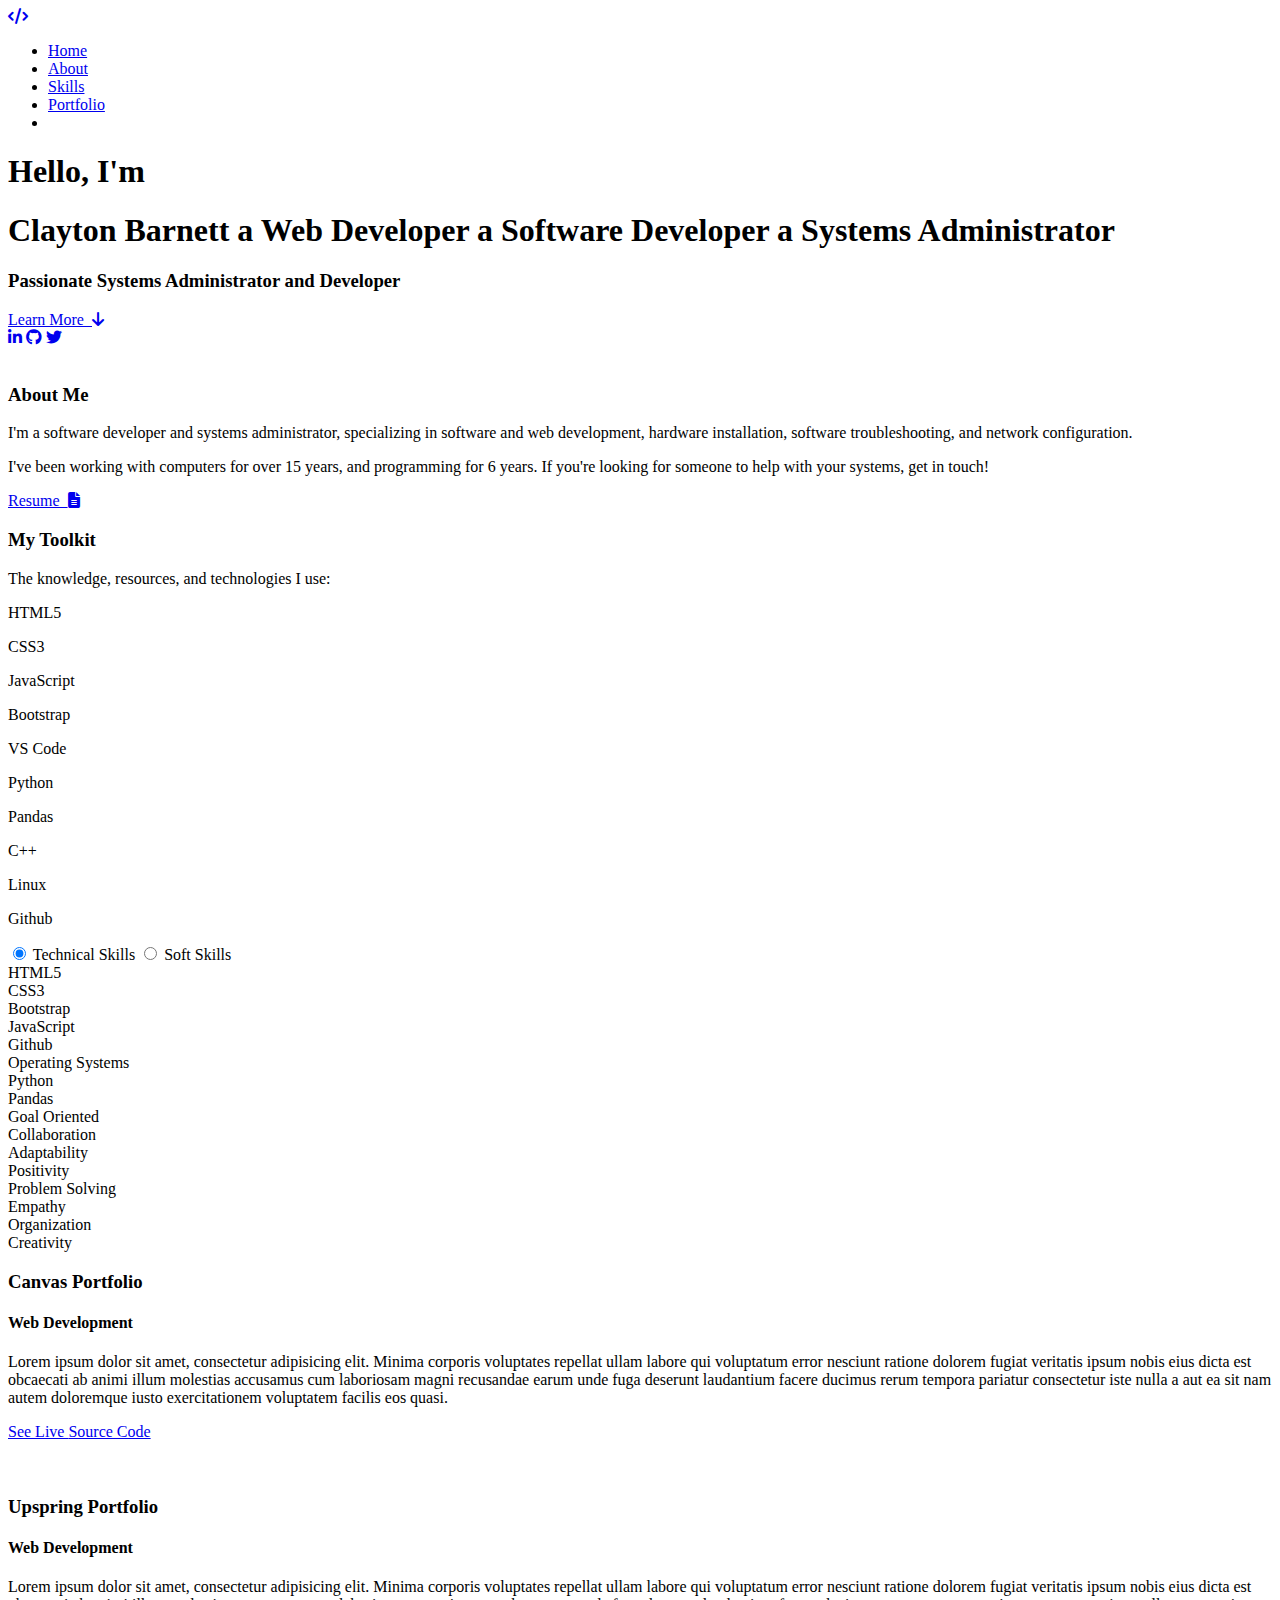
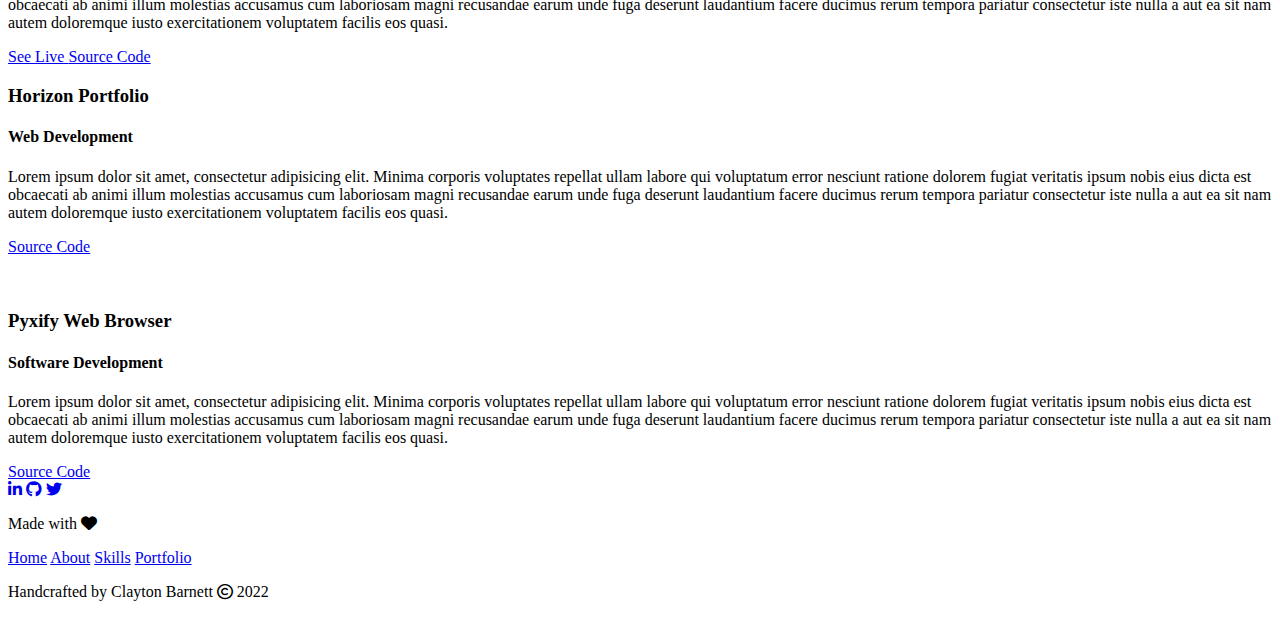
==== index.html @ 3929f431 "Update v1.2" ====
<!doctype html>

<html lang="en">
<head>
  <meta charset="utf-8">
  <meta name="viewport" content="width=device-width, initial-scale=1">

  <title>Clayton Barnett | Developer</title>
  <meta name="description" content="A Developer Portfolio">
  <meta name="author" content="Clayton Barnett">

  <meta property="og:title" content="A Developer Portfolio">
  <meta property="og:type" content="website">
  <meta property="og:url" content="">
  <meta property="og:description" content="Developer Portfolio">
  <meta property="og:image" content="image.png">

	<!-- Favicons -->
	<link rel="apple-touch-icon" sizes="180x180" href="img/code-solid.svg">
	<link rel="icon" type="image/png" sizes="32x32" href="img/code-solid.svg">
	<link rel="icon" type="image/png" sizes="16x16" href="img/code-solid.svg">
  

  <link rel="stylesheet" href="css/reset.css">
  <link rel="stylesheet" href="css/styles.css">
  <link rel="stylesheet" href="css/stars.css">
	<!-- ========== External Links ========== -->
	<!-- Font Awesome Icons -->
	<link rel="stylesheet" href="https://cdnjs.cloudflare.com/ajax/libs/font-awesome/6.1.2/css/all.min.css">
  <!-- ===== REMIX ICONS ===== -->
  <link href="https://cdn.jsdelivr.net/npm/remixicon@2.5.0/fonts/remixicon.css" rel="stylesheet">
  <!-- Dev Icons -->
	<link rel="stylesheet" href="https://cdn.jsdelivr.net/gh/devicons/devicon@v2.15.1/devicon.min.css">
  <script src="https://cdnjs.cloudflare.com/ajax/libs/jquery/3.2.1/jquery.min.js"></script>
  <script src="https://unpkg.com/isotope-layout@3/dist/isotope.pkgd.min.js"></script>
</head>

<body id="home">
  <header class="navbar" id="navbar">
    <div class="container">
      <nav>
  
        <div class="nav-wrapper">
          <div class="nav-logo" id="nav-logo">
            <a href="#"><span class="fa-solid fa-code"></span></a>
          </div>
          <div>
            <ul class="nav-menu" id="nav-menu">
               <li class="nav-item"><a href="#home" class="nav-link">Home</a></li>
               <li class="nav-item"><a href="#about" class="nav-link">About</a></li>
               <li class="nav-item"><a href="#skills" class="nav-link">Skills</a></li>
               <li class="nav-item"><a href="#portfolio" class="nav-link">Portfolio</a></li>
               <li class="nav-item"><i class="nav-link ri-moon-line change-theme" id="theme-button"></i></li>
            </ul>
          </div>
          <div class="hamburger">
            <span class="bar"></span>
            <span class="bar"></span>
            <span class="bar"></span>
         </div>
        </div>
      </nav>
    </div>
  </header>

  <div id="stars"></div>
  <div id="stars2"></div>
  <div id="stars3"></div>
  <section class="hero">
    <div class="hero_wrapper">
      <div>
        <h1>Hello, I'm</h1>
        <h1 class="hero_animated">
          <span>Clayton Barnett</span>
          <span>a Web Developer</span>
          <span>a Software Developer</span>
          <span>a Systems Administrator</span>
        </h1>
        <h3>Passionate Systems Administrator and Developer</h3>
        <div class="hero_learn_more center">
          <a href="#about" class="button-5">Learn More&nbsp;&nbsp;<i class="fa-solid fa-arrow-down"></i></a>
        </div>
      </div>
    </div>
    
    <footer class="hero_footer">
      <a href="https://www.linkedin.com/in/clayton-barnett2020/" target="_blank" rel="noopener noreferrer" id="linkedin"><i class="fa-brands fa-linkedin-in"></i></a>
      <a href="https://github.com/cbarnett427" target="_blank" rel="noopener noreferrer" id="github"><i class="fa-brands fa-github"></i></a>
      <a href="https://twitter.com/cbarnett427" target="_blank" rel="noopener noreferrer" id="twitter"><i class="fa-brands fa-twitter"></i></a>
    </footer>
  </section>


  <!-- ========== About Section ========== -->
  <section class="about" id="about">
    <div class="about_row container">
        <div class="about_column">
            <div class="about_img">
                <img src="https://avatars.githubusercontent.com/u/54959662?v=4" alt="">
            </div>
        </div>
        <div class="about_column">
            <h3>About Me</h3>
            <p class="about_text">I'm a software developer and systems administrator, specializing in software and web development, hardware installation, software troubleshooting, and network configuration.<p>

            <p class="about_text">I've been working with computers for over 15 years, and programming for 6 years. If you're looking for someone to help with your systems, get in touch!</p>
            <a rel="noreferrer" target="_blank" href="resume.html" class="button-5">Resume&nbsp;&nbsp;<i class="fa-solid fa-file-lines"></i></a>
        </div>
    </div>
  </section>


  <!-- ========== Skills & Tools Section ========== -->
	<section class="toolkit" id="toolkit">
		<div class="toolkit_wrapper container">
			<h3>My Toolkit</h3>
			<p>The knowledge, resources, and technologies I use:</p>
			<div class="container-icons">
				<div class="box-icon">
					<i class="devicon devicon-html5-plain" aria-hidden="true"></i>
					<p>HTML5</p>
				</div>
				<div class="box-icon">
					<i class="devicon devicon-css3-plain" aria-hidden="true"></i>
					<p>CSS3</p>
				</div>
				<div class="box-icon"> 
					<i class="devicon devicon-javascript-plain" aria-hidden="true"></i>
					<p>JavaScript</p>
				</div>
				<div class="box-icon"> 
					<i class="devicon devicon-bootstrap-plain" aria-hidden="true"></i>
					<p>Bootstrap</p>
				</div>
				<div class="box-icon"> 
					<i class="devicon devicon-vscode-plain" aria-hidden="true"></i>
					<p>VS Code</p>
				</div>
				<div class="box-icon"> 
					<i class="devicon devicon-python-plain" aria-hidden="true"></i>
					<p>Python</p>
				</div>
				<div class="box-icon"> 
					<i class="devicon devicon-pandas-original" aria-hidden="true"></i>
					<p>Pandas</p>
				</div>
				<div class="box-icon"> 
					<i class="devicon devicon-cplusplus-plain-wordmark" aria-hidden="true"></i>
					<p>C++</p>
				</div>
				<div class="box-icon"> 
					<i class="devicon devicon-linux-plain" aria-hidden="true"></i>
					<p>Linux</p>
				</div>
				<div class="box-icon"> 
					<i class="devicon devicon-github-plain" aria-hidden="true"></i>
					<p>Github</p>
				</div>
			</div>
		</div>
	</section>


  <!-- ========== Tabs Section ========== -->
  <section class="skills container" id="skills">
		<div id="tsum-tabs">
      <main>
      <input id="tab1" type="radio" name="tabs" checked>
      <label for="tab1">Technical Skills</label>
        
      <input id="tab2" type="radio" name="tabs">
      <label for="tab2">Soft Skills</label>

      <section id="content1">
        <div class="row">
          <div class="column">
            <div class="skills">
              <div class="skill-name">HTML5</div>
              <div class="skill-bar">
                <div class="skill-per fill_bar animated" per="100%" style="max-width:100%"></div>
              </div>
              <div class="skill-name">CSS3</div>
              <div class="skill-bar">
                <div class="skill-per fill_bar animated" per="95%" style="max-width:95%"></div>
              </div>
              <div class="skill-name">Bootstrap</div>
              <div class="skill-bar">
                <div class="skill-per fill_bar animated" per="100%" style="max-width:100%"></div>
              </div>
              <div class="skill-name">JavaScript</div>
              <div class="skill-bar">
                <div class="skill-per fill_bar animated" per="90%" style="max-width:90%"></div>
              </div>
            </div>
          </div>
          <div class="column">
            <div class="skills">
              <div class="skill-name">Github</div>
              <div class="skill-bar">
                <div class="skill-per fill_bar animated" per="100%" style="max-width:100%"></div>
              </div>
              <div class="skill-name">Operating Systems</div>
              <div class="skill-bar">
                <div class="skill-per fill_bar animated" per="100%" style="max-width:100%"></div>
              </div>
              <div class="skill-name">Python</div>
              <div class="skill-bar">
                <div class="skill-per fill_bar animated" per="95%" style="max-width:95%"></div>
              </div>
              <div class="skill-name">Pandas</div>
              <div class="skill-bar">
                <div class="skill-per fill_bar animated" per="90%" style="max-width:90%"></div>
              </div>
            </div>
          </div>
        </div>
      </section>
      <section id="content2">
        <div class="row">
          <div class="column">
            <div class="skills">
              <div class="skill-name">Goal Oriented</div>
              <div class="skill-bar">
                <div class="skill-per fill_bar animated" per="100%" style="max-width:100%"></div>
              </div>
              <div class="skill-name">Collaboration</div>
              <div class="skill-bar">
                <div class="skill-per fill_bar animated" per="100%" style="max-width:100%"></div>
              </div>
              <div class="skill-name">Adaptability</div>
              <div class="skill-bar">
                <div class="skill-per fill_bar animated" per="90%" style="max-width:90%"></div>
              </div>
              <div class="skill-name">Positivity</div>
              <div class="skill-bar">
                <div class="skill-per fill_bar animated" per="85%" style="max-width:85%"></div>
              </div>
            </div>
          </div>
          <div class="column">
            <div class="skills">
              <div class="skill-name">Problem Solving</div>
              <div class="skill-bar">
                <div class="skill-per fill_bar animated" per="100%" style="max-width:100%"></div>
              </div>
              <div class="skill-name">Empathy</div>
              <div class="skill-bar">
                <div class="skill-per fill_bar animated" per="95%" style="max-width:95%"></div>
              </div>
              <div class="skill-name">Organization</div>
              <div class="skill-bar">
                <div class="skill-per fill_bar animated" per="85%" style="max-width:85%"></div>
              </div>
              <div class="skill-name">Creativity</div>
              <div class="skill-bar">
                <div class="skill-per fill_bar animated" per="90%" style="max-width:90%"></div>
              </div>
            </div>
          </div>
        </div>
      </section>
		</div>
  </main>
	</section>
	

  <section class="portfolio section" id="portfolio">
    <div class="container">
      <div class="portfolio_row">
        <div class="portfolio_left">
          <h3>Canvas Portfolio</h3>
          <h4>Web Development</h4>
          <p>Lorem ipsum dolor sit amet, consectetur adipisicing elit. Minima corporis voluptates repellat ullam labore qui voluptatum error nesciunt ratione dolorem fugiat veritatis ipsum nobis eius dicta est obcaecati ab animi illum molestias accusamus cum laboriosam magni recusandae earum unde fuga deserunt laudantium facere ducimus rerum tempora pariatur consectetur iste nulla a aut ea sit nam autem doloremque iusto exercitationem voluptatem facilis eos quasi. </p>
          <a rel="noreferrer" target="_blank" class="button-5" href="https://cbarnett427.github.io/Canvas-Portfolio/"> See Live </a>
          <a rel="noreferrer" target="_blank" class="button-6" href="https://github.com/cbarnett427/Canvas-Portfolio"> Source Code </a>
        </div>
        <div class="portfolio_right">
            <img src="img/CanvasExample.png" alt="" />
        </div>
      </div>
      <div class="portfolio_row">
        <div class="portfolio_left">
          <img src="img/UpspringExample.png" alt="" />
        </div>
        <div class="portfolio_right">
          <h3>Upspring Portfolio</h3>
          <h4>Web Development</h4>
          <p>Lorem ipsum dolor sit amet, consectetur adipisicing elit. Minima corporis voluptates repellat ullam labore qui voluptatum error nesciunt ratione dolorem fugiat veritatis ipsum nobis eius dicta est obcaecati ab animi illum molestias accusamus cum laboriosam magni recusandae earum unde fuga deserunt laudantium facere ducimus rerum tempora pariatur consectetur iste nulla a aut ea sit nam autem doloremque iusto exercitationem voluptatem facilis eos quasi. </p>
          <a rel="noreferrer" target="_blank" class="button-5" href="https://cbarnett427.github.io/Upspring-Portfolio/"> See Live </a>
          <a rel="noreferrer" target="_blank" class="button-6" href="https://github.com/cbarnett427/Upspring-Portfolio"> Source Code </a>
        </div>
      </div>
      <div class="portfolio_row">
        <div class="portfolio_left">
          <h3>Horizon Portfolio</h3>
          <h4>Web Development</h4>
          <p>Lorem ipsum dolor sit amet, consectetur adipisicing elit. Minima corporis voluptates repellat ullam labore qui voluptatum error nesciunt ratione dolorem fugiat veritatis ipsum nobis eius dicta est obcaecati ab animi illum molestias accusamus cum laboriosam magni recusandae earum unde fuga deserunt laudantium facere ducimus rerum tempora pariatur consectetur iste nulla a aut ea sit nam autem doloremque iusto exercitationem voluptatem facilis eos quasi. </p>
          <a rel="noreferrer" target="_blank" class="button-6 no_demo" href="https://github.com/cbarnett427/Horizon-Portfolio"> Source Code </a>
        </div>
        <div class="portfolio_right">
            <img src="img/HorizonExample.png" alt="" />
        </div>
    </div>
    <div class="portfolio_row">
      <div class="portfolio_left">
        <img src="img/PyxifyExample.png" alt="" />
      </div>
      <div class="portfolio_right">
        <h3>Pyxify Web Browser</h3>
        <h4>Software Development</h4>
        <p>Lorem ipsum dolor sit amet, consectetur adipisicing elit. Minima corporis voluptates repellat ullam labore qui voluptatum error nesciunt ratione dolorem fugiat veritatis ipsum nobis eius dicta est obcaecati ab animi illum molestias accusamus cum laboriosam magni recusandae earum unde fuga deserunt laudantium facere ducimus rerum tempora pariatur consectetur iste nulla a aut ea sit nam autem doloremque iusto exercitationem voluptatem facilis eos quasi. </p>
        <a rel="noreferrer" target="_blank" class="button-6 no_demo" href="https://github.com/cbarnett427/Pyxify-Web-Browser"> Source Code </a>
      </div>
    </div>
  </section>


  <!-- Footer Section -->
  <footer class="footer-distributed">
		<div class="footer-right">
			<a href="https://www.linkedin.com/in/clayton-barnett2020/" target="_blank" rel="noopener noreferrer"><i class="fa-brands fa-linkedin-in"></i></a>
			<a href="https://github.com/cbarnett427" target="_blank" rel="noopener noreferrer"><i class="fa-brands fa-github"></i></a>
			<a href="https://twitter.com/cbarnett427" target="_blank" rel="noopener noreferrer"><i class="fa-brands fa-twitter"></i></a>
			<p id="WithLove">Made with <i class="fa-solid fa-heart"></i></p>
		</div>
		<div class="footer-left">
			<p class="footer-links">
				<a class="link-1" href="#home">Home</a>
				<a href="#about">About</a> <a href="#skills">Skills</a>
				<a href="#portfolio">Portfolio</a>
			</p>
			<p>Handcrafted by Clayton Barnett <i class="fa-regular fa-copyright"></i> 2022</p>
		</div>
	</footer>
  
  <script src="js/main.js"></script>
</body>
</html>
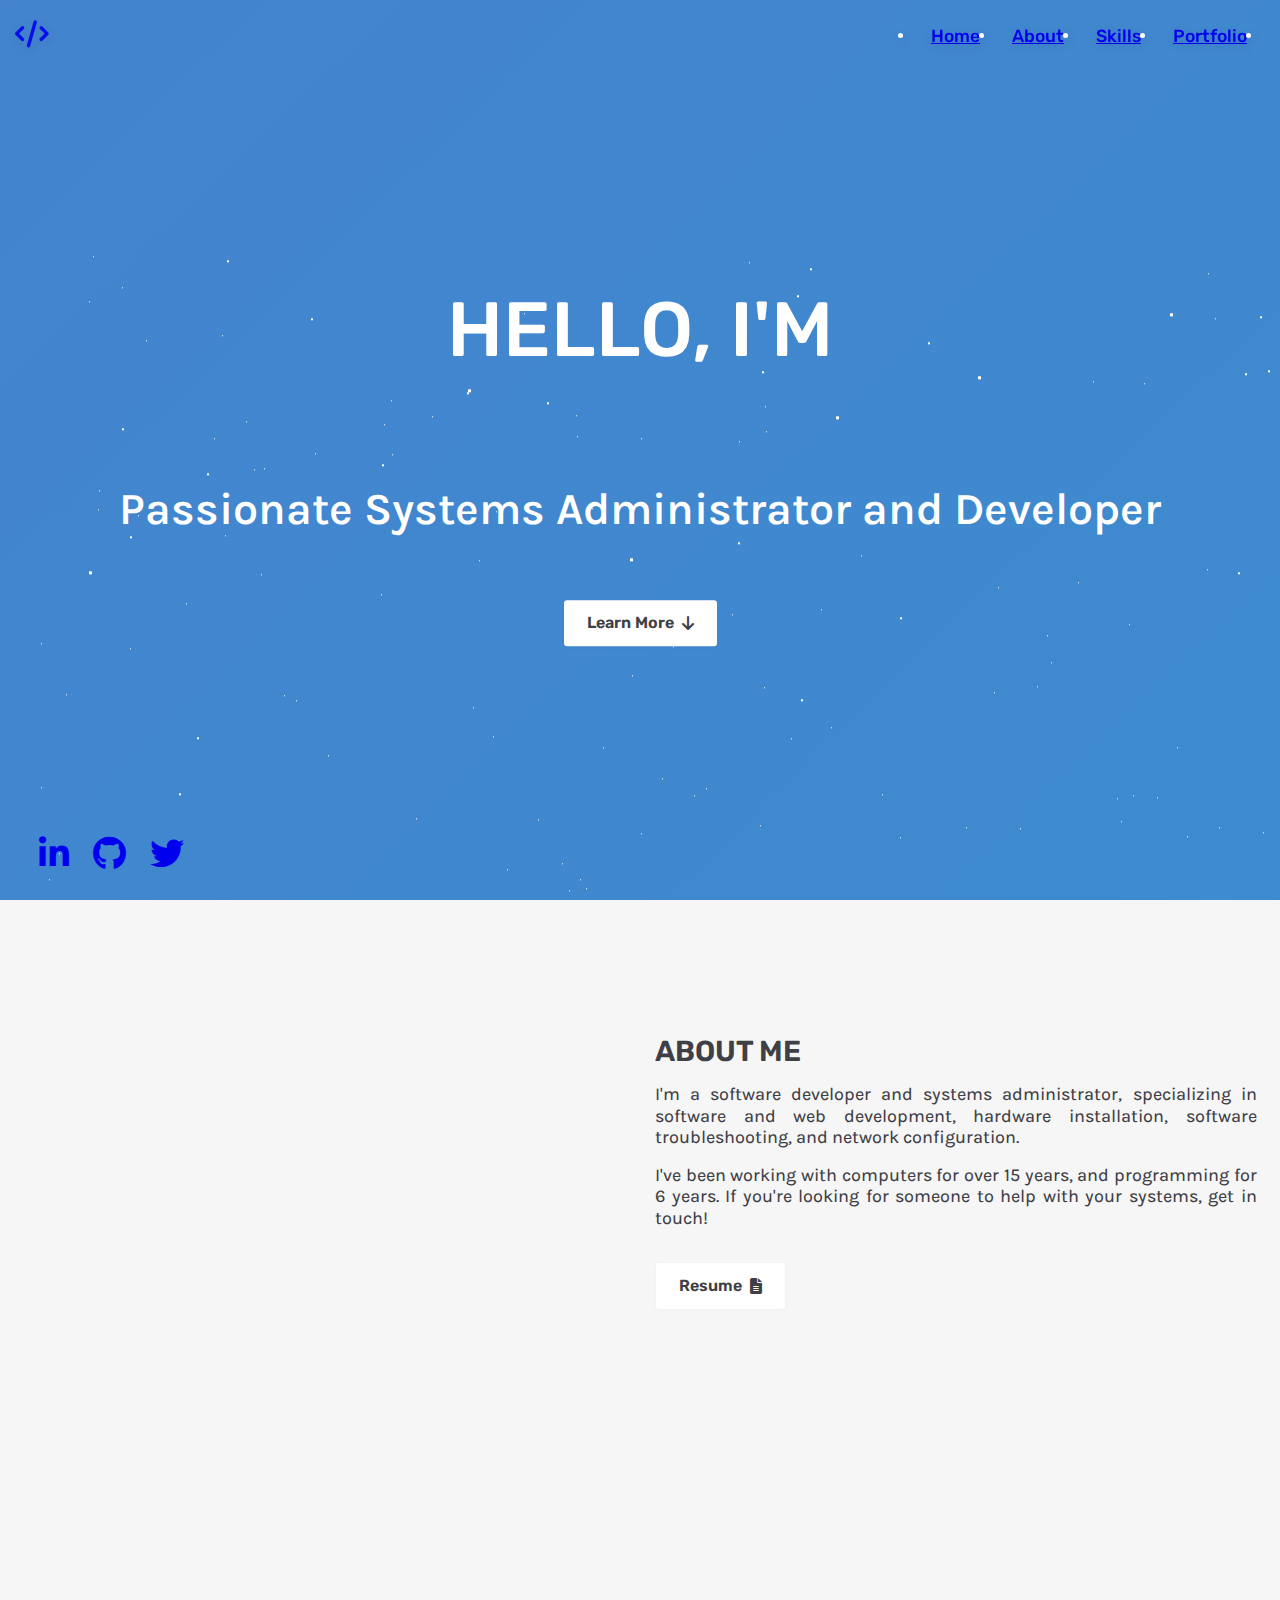
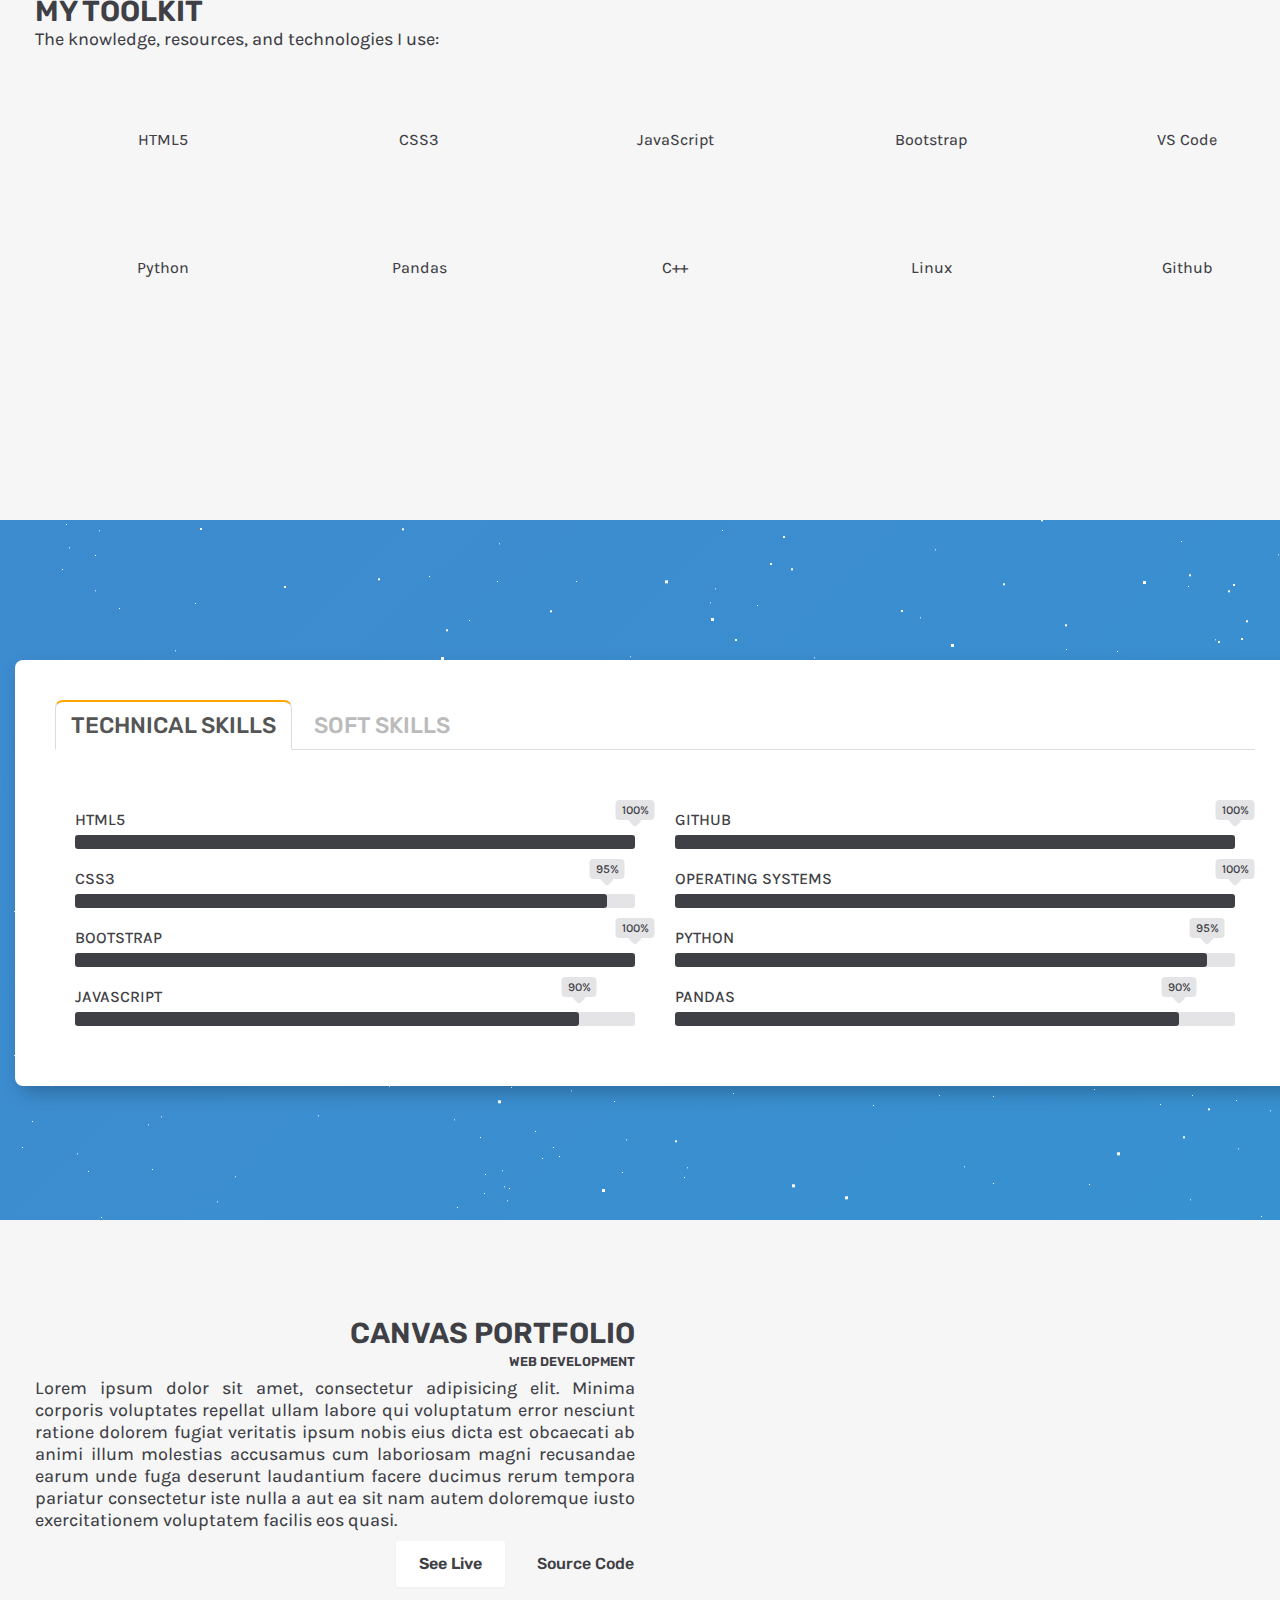
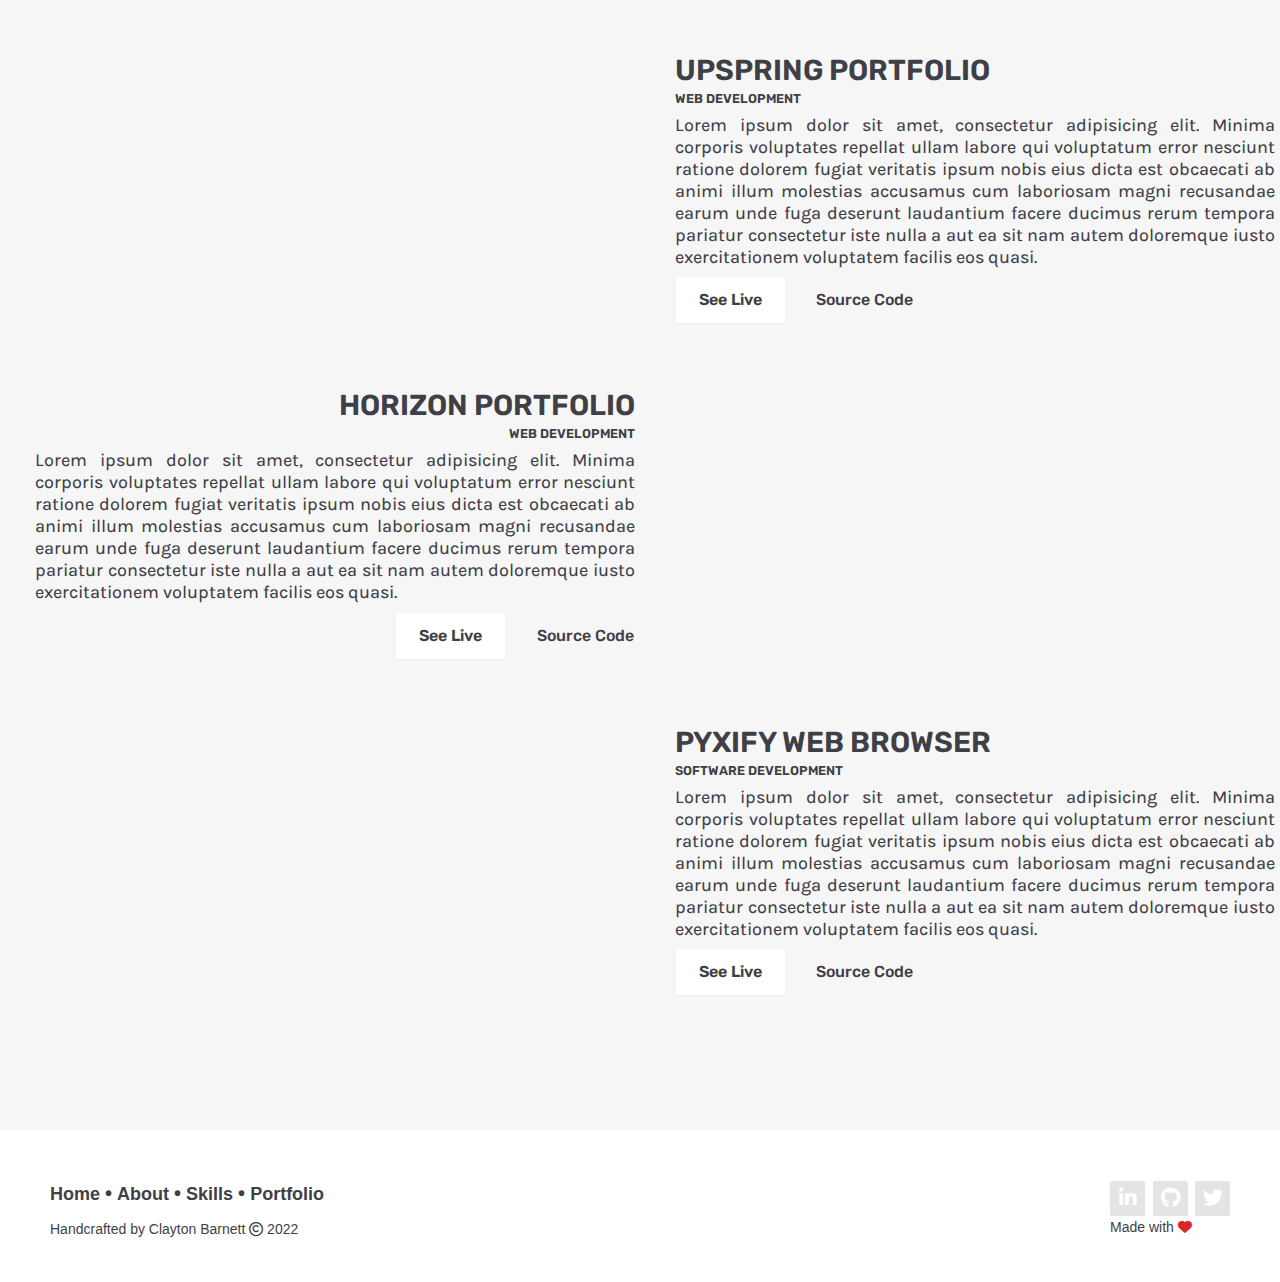
==== commit fa5d98b2: "Update v1.2.1" ====
--- a/index.html
+++ b/index.html
@@ -35,6 +35,7 @@
   <script src="https://unpkg.com/isotope-layout@3/dist/isotope.pkgd.min.js"></script>
 </head>
 
+
 <body id="home">
   <header class="navbar" id="navbar">
     <div class="container">
@@ -63,11 +64,12 @@
     </div>
   </header>
 
-  <div id="stars"></div>
-  <div id="stars2"></div>
-  <div id="stars3"></div>
+  
   <section class="hero">
     <div class="hero_wrapper">
+      <div id="stars"></div>
+      <div id="stars2"></div>
+      <div id="stars3"></div>
       <div>
         <h1>Hello, I'm</h1>
         <h1 class="hero_animated">
@@ -82,7 +84,6 @@
         </div>
       </div>
     </div>
-    
     <footer class="hero_footer">
       <a href="https://www.linkedin.com/in/clayton-barnett2020/" target="_blank" rel="noopener noreferrer" id="linkedin"><i class="fa-brands fa-linkedin-in"></i></a>
       <a href="https://github.com/cbarnett427" target="_blank" rel="noopener noreferrer" id="github"><i class="fa-brands fa-github"></i></a>
@@ -160,10 +161,13 @@
 		</div>
 	</section>
 
-
+  <div id="stars"></div>
+  <div id="stars2"></div>
+  <div id="stars3"></div>
   <!-- ========== Tabs Section ========== -->
   <section class="skills container" id="skills">
 		<div id="tsum-tabs">
+      
       <main>
       <input id="tab1" type="radio" name="tabs" checked>
       <label for="tab1">Technical Skills</label>
@@ -272,7 +276,7 @@
           <h4>Web Development</h4>
           <p>Lorem ipsum dolor sit amet, consectetur adipisicing elit. Minima corporis voluptates repellat ullam labore qui voluptatum error nesciunt ratione dolorem fugiat veritatis ipsum nobis eius dicta est obcaecati ab animi illum molestias accusamus cum laboriosam magni recusandae earum unde fuga deserunt laudantium facere ducimus rerum tempora pariatur consectetur iste nulla a aut ea sit nam autem doloremque iusto exercitationem voluptatem facilis eos quasi. </p>
           <a rel="noreferrer" target="_blank" class="button-5" href="https://cbarnett427.github.io/Canvas-Portfolio/"> See Live </a>
-          <a rel="noreferrer" target="_blank" class="button-6" href="https://github.com/cbarnett427/Canvas-Portfolio"> Source Code </a>
+          <a rel="noreferrer" target="_blank" class="button-6 no_demo" href="https://github.com/cbarnett427/Canvas-Portfolio"> Source Code </a>
         </div>
         <div class="portfolio_right">
             <img src="img/CanvasExample.png" alt="" />
@@ -295,6 +299,7 @@
           <h3>Horizon Portfolio</h3>
           <h4>Web Development</h4>
           <p>Lorem ipsum dolor sit amet, consectetur adipisicing elit. Minima corporis voluptates repellat ullam labore qui voluptatum error nesciunt ratione dolorem fugiat veritatis ipsum nobis eius dicta est obcaecati ab animi illum molestias accusamus cum laboriosam magni recusandae earum unde fuga deserunt laudantium facere ducimus rerum tempora pariatur consectetur iste nulla a aut ea sit nam autem doloremque iusto exercitationem voluptatem facilis eos quasi. </p>
+          <a class="button-5" href="#!"> See Live </a>
           <a rel="noreferrer" target="_blank" class="button-6 no_demo" href="https://github.com/cbarnett427/Horizon-Portfolio"> Source Code </a>
         </div>
         <div class="portfolio_right">
@@ -309,7 +314,8 @@
         <h3>Pyxify Web Browser</h3>
         <h4>Software Development</h4>
         <p>Lorem ipsum dolor sit amet, consectetur adipisicing elit. Minima corporis voluptates repellat ullam labore qui voluptatum error nesciunt ratione dolorem fugiat veritatis ipsum nobis eius dicta est obcaecati ab animi illum molestias accusamus cum laboriosam magni recusandae earum unde fuga deserunt laudantium facere ducimus rerum tempora pariatur consectetur iste nulla a aut ea sit nam autem doloremque iusto exercitationem voluptatem facilis eos quasi. </p>
-        <a rel="noreferrer" target="_blank" class="button-6 no_demo" href="https://github.com/cbarnett427/Pyxify-Web-Browser"> Source Code </a>
+        <a class="button-5" href="#!"> See Live </a>
+        <a rel="noreferrer" target="_blank" class="button-6" href="https://github.com/cbarnett427/Pyxify-Web-Browser"> Source Code </a>
       </div>
     </div>
   </section>
--- a/css/styles.css
+++ b/css/styles.css
@@ -0,0 +1,894 @@
+/* ========== Google Fonts ========== */
+@import url("https://fonts.googleapis.com/css2?family=Poppins:wght@400;600;700&display=swap");
+@import url('https://fonts.googleapis.com/css?family=Rubik:300,400,500,600,700,800,900');
+@import url('https://fonts.googleapis.com/css?family=Karla:300,400,500,600,700,800,900');
+@import url('https://fonts.googleapis.com/css?family=Montserrat:300,400,500,600,700,800,900');
+
+
+/* ========== Element Styles ========== */
+* {
+  margin: 0;
+  padding: 0;
+}
+
+html {
+  scroll-behavior: smooth;
+}
+
+body {
+  /* margin-top: -0.375rem; */
+  margin: 0;
+  font-family: 'Karla', Helvetica, Arial, sans-serif;
+  font-weight: normal;
+  font-size: 3vh;
+  color: #3F3F46;
+  background: linear-gradient(136deg, rgb(68, 132, 206), rgb(26,176,215), rgb(255,209,124), rgb(155, 89, 182), rgb(255, 127, 127), rgb(236, 240, 241)) 0% 0% / 1200% 1200%;
+  animation: gradient 30s ease-out infinite alternate-reverse;
+}
+h1 {
+  font-family: 'Rubik', sans-serif;
+  text-transform: uppercase;
+  font-size: 4.8rem;
+  font-weight: 500;
+  padding: 1.6rem;
+}
+h2 {
+  font-family: 'Rubik', sans-serif;
+  text-transform: uppercase;
+  font-size: 2.8rem;
+  font-weight: 500;
+}
+h3 {
+  font-family: 'Rubik', sans-serif;
+  text-transform: uppercase;
+  font-size: 1.8rem;
+  font-weight: 600;
+  /* margin-top: 2rem; */
+}
+h4 {
+  font-family: 'Rubik', sans-serif;
+  text-transform: uppercase;
+  font-size: .8rem;
+  font-weight: 600;
+  margin: .25rem 0;
+}
+p {
+  font-size: 1.125rem;
+  font-weight: 450;
+  z-index: 1;
+  position: relative;
+}
+section {
+  padding: 8.375rem 0;
+}
+img {
+  z-index: 1;
+  position: relative;
+}
+
+/* ========== Utilities ========== */
+.container {
+  width: 100%;
+  padding-right: 15px;
+  padding-left: 15px;
+  margin-right: auto;
+  margin-left: auto;
+  max-width: 86rem;
+}
+.center {
+  display: flex;
+  justify-content: center;
+  align-items: center;
+  margin: 0 auto;
+}
+
+.button-5 {
+  align-items: center;
+  background-clip: padding-box;
+  background-color: #fff;
+  border: 1px solid transparent;
+  border-radius: .25rem;
+  box-shadow: rgba(0, 0, 0, 0.02) 0 1px 3px 0;
+  box-sizing: border-box;
+  color: #3F3F46;
+  cursor: pointer;
+  display: inline-flex;
+  font-family: 'Rubik', sans-serif;
+  font-size: 16px;
+  font-weight: 600;
+  justify-content: center;
+  line-height: 1.25;
+  margin: 0;
+  min-height: 3rem;
+  padding: calc(.875rem - 1px) calc(1.5rem - 1px);
+  position: relative;
+  text-decoration: none;
+  transition: all 250ms;
+  user-select: none;
+  -webkit-user-select: none;
+  touch-action: manipulation;
+  vertical-align: baseline;
+  width: auto;
+}
+
+.button-5:hover,
+.button-5:focus {
+  background-color: #3F3F46;
+  color: #fff;
+  box-shadow: rgba(0, 0, 0, 0.1) 0 4px 12px;
+}
+
+.button-5:hover {
+  transform: translateY(-1px);
+}
+
+.button-5:active {
+  background-color: #313131;
+  box-shadow: rgba(0, 0, 0, .06) 0 2px 4px;
+  transform: translateY(0);
+}
+/* Source Code Button */
+.button-6 {
+  align-items: center;
+  background-clip: padding-box;
+  background-color: none;
+  border: 1px solid transparent;
+  border-radius: .25rem;
+  box-sizing: border-box;
+  color: #3F3F46;
+  cursor: pointer;
+  display: inline-flex;
+  font-family: 'Rubik', sans-serif;
+  font-size: 16px;
+  font-weight: 500;
+  justify-content: center;
+  line-height: 1.25;
+  margin: 0;
+  min-height: 3rem;
+  padding: calc(.875rem - 1px) calc(1.5rem - 1px);
+  position: relative;
+  text-decoration: none;
+  transition: all 250ms;
+  user-select: none;
+  -webkit-user-select: none;
+  touch-action: manipulation;
+  vertical-align: baseline;
+  width: auto;
+  transition: text-shadow .3s;
+}
+
+.button-6:hover,
+.button-6:focus {
+  text-shadow: 0 0 .3px #3F3F46, 0 0 .3px #3F3F46;
+}
+
+.button-6:active {
+  background-color: none;
+  transform: translateY(0);
+}
+.portfolio_left .no_demo {
+  padding: .875rem 0 .875rem 1.5rem;
+}
+.portfolio_right .no_demo {
+  padding: .875rem 1.5rem .875rem 0;
+}
+
+/* ========== Navigation Section ========== */
+.navbar {
+  font-family:  'Rubik', sans-serif;
+  position: fixed;
+  height: 4rem;
+  width: 100%;
+  filter: drop-shadow(1px 3px 5px rgba(0, 0, 0, 0.10));
+  z-index: 2;
+  transition: .3s ease-in-out;
+}
+
+.nav-wrapper {
+  height: 4.375rem;
+  display: flex;
+  align-items: center;
+  justify-content: space-between;
+}
+.nav-logo {
+  margin-right: auto;
+  color: #fff;
+  opacity: 0.9;
+  transition: .3s ease-in-out;
+  font-weight: 600;
+}
+.nav-logo:hover {
+  color: #3F3F46;
+}
+.nav-wrapper .nav-menu {
+  font-size: 1.1rem;
+  color: #fff;
+  display: flex;
+  font-weight: 500;
+  transition: .2s ease-in-out;
+}
+.nav-menu .nav-item .nav-link {
+  display: inline-block;
+  margin: 0 1rem;
+  transition: .2s ease-in-out;
+  vertical-align: middle;
+}
+.nav-menu .nav-item .nav-link:hover {
+  color: #3F3F46;
+}
+.change-theme {
+  font-size: 1.4rem;
+  cursor: pointer;
+  transition: .3s;
+}
+.hamburger {
+  display: none;
+}
+.bar {
+  display: block;
+  width: 25px;
+  height: 3px;
+  margin: 5px auto;
+  transition: all 0.3s ease-in-out;
+  background-color: #101010;
+}
+
+   
+/* ========== Hero Section ========== */
+.hero {
+  display: flex;
+  flex-direction: column;
+  justify-content: space-between;
+  height: 100vh;
+  padding: 0 1em;
+  box-sizing: border-box;
+  color: #fff;
+}
+.hero_wrapper {
+  position: relative;
+  left: 50%;
+  top: 50%;
+  -webkit-transform: translate(-50%, -50%);
+  transform: translate(-50%, -50%);
+}
+.hero_wrapper h1 {
+  display: flex;
+  justify-content: center;
+  align-items: center;
+  text-align: center;
+}
+.hero_wrapper h3 {
+  font-family: 'Karla', sans-serif;
+  text-transform: none;
+  color: #fff !important;
+  font-size: 2.8rem !important;
+  margin-top: 2rem !important;
+  text-align: center !important;
+}
+.hero_animated span {
+  display: inline-block;
+  vertical-align: top;
+  color: #3F3F46;
+  opacity: 0;
+  overflow: hidden;
+  position: absolute;
+  animation: BottomTotop 8s linear infinite 0s;
+}
+.hero_animated span:nth-child(2n+2) {
+  animation-delay: 2s;
+}
+.hero_animated span:nth-child(3n+3) {
+  animation-delay: 4s;
+}
+.hero_animated span:nth-child(4n+4) {
+  animation-delay: 6s;
+}
+
+/* Hero Footer */
+.hero_footer i {
+  font-size: 2.125rem;
+  margin: 0 0.75rem;
+  transition: .3s ease-in-out 0s;
+}
+.hero_footer i:hover {
+  cursor: pointer;
+  color: #3F3F46;
+  transform: scale(1.25);
+  }
+.hero_learn_more {
+  margin: 4rem 0 0;
+}
+.hero_footer {
+  display: flex;
+  margin-bottom: 1em;
+}
+
+
+/* ========== ABOUT SECTION ==========*/
+.about {
+  background-color: #f6f6f6;
+  z-index: 1;
+  position: relative;
+  /* padding-bottom: 2rem; */
+}
+/* Create 2 equal columns */
+.about_row {
+  display: -webkit-box;
+  display: -ms-flexbox;
+  display: flex;
+  -webkit-box-pack: justify;
+     -ms-flex-pack: justify;
+  justify-content: space-between;
+  -webkit-box-orient: horizontal;
+   -webkit-box-direction: normal;
+         -ms-flex-direction: row;
+             flex-direction: row;
+}
+.about_column {
+  -ms-flex-preferred-size: 50%;
+  flex-basis: 50%;
+  -webkit-box-sizing: border-box;
+          box-sizing: border-box;
+          /* padding: 0 20px 20px 20px; */
+}
+.about_img img {
+  display:block;
+  margin:auto;
+  width: 300px;
+  border-radius: 50%;
+  box-shadow: rgba(50, 50, 93, 0.25) 0px 13px 27px -5px, rgba(0, 0, 0, 0.3) 0px 8px 16px -8px;
+}
+.about_column h3 {
+  margin-top: 0;
+  margin: 0rem 0rem 1rem 0rem;
+}
+.about_column p {
+  margin: 1rem 0rem;
+  font-size: 1.125rem;
+  line-height: 1.2;
+  transition: .3s;
+  text-align: justify;
+  max-width: 94%;
+}
+
+.about_column a {
+  margin: 1rem 0rem;
+  transition: .3s;
+}
+
+/* Responsive Columns Layout - columns stack in mobile */
+@media screen and (max-width: 600px) {
+  .about_row {
+      -webkit-box-orient: vertical;
+      -webkit-box-direction: normal;
+          -ms-flex-direction: column;
+              flex-direction: column;
+  }
+  .about_column h3 {
+    margin: 1rem 0rem;
+  }
+}
+
+
+/* ========== Toolkit Section ========== */
+.toolkit {
+  background: #f6f6f6;
+  z-index: 1;
+  position: relative;
+  /* padding-top: 2rem; */
+}
+.toolkit_wrapper {
+	width: 100%;
+	margin: 0 auto;
+  padding: 0 35px;
+}
+.container-icons {
+  text-align: center;
+  margin-top: 5rem;
+  display: -webkit-box;
+  display: -ms-flexbox;
+  display: flex;
+  -webkit-box-orient: horizontal;
+  -webkit-box-direction: normal;
+  -ms-flex-direction: row;
+  flex-direction: row;
+  -ms-flex-wrap: wrap;
+  flex-wrap: wrap;
+}
+.container-icons .box-icon {
+  width: 20%;
+  height: 6rem;
+  margin-bottom: 2rem;
+}
+.container-icons .box-icon p {
+  font-size: 1rem;
+}
+.container-icons .devicon, 
+.container-icons .fab, 
+.container-icons .fas, 
+.container-icons .fa {
+  color: #3F3F46;
+  -webkit-transition: color 0.4s;
+  -o-transition: color 0.4s;
+  transition: color 0.4s;
+  font-size: 3.4rem;
+}
+@media screen and (max-width: 600px) {
+  .container-icons .box-icon {
+    width: 50%;
+  }
+}
+
+/* ========== Keyframes Animations ========== */
+@keyframes gradient {
+  0% { background-position: 0% }
+  100% { background-position: 100% }
+}
+@keyframes BottomTotop {
+  0% { opacity: 0; }
+  5% { opacity: 0; transform: translateY(5px); }
+  10% { opacity: 1; transform: translateY(0px); }
+  25% { opacity: 1; transform: translateY(0px); }
+  30% { opacity: 0; transform: translateY(5px); }
+  80% { opacity: 0; }
+  100% { opacity: 0; }
+}
+
+#tsum-tabs h2 {
+  padding: 50px 0;
+  font-weight: 400;
+  text-align: center;
+}
+
+#tsum-tabs p {
+  margin: 0 0 20px;
+  line-height: 1.5;
+}
+
+#tsum-tabs main {
+  z-index: 1;
+  position: relative;
+  /* min-width: 320px; */
+  /* max-width: 800px; */
+  padding: 40px;
+  margin: 0 auto;
+  background: #fff;
+  border-radius: .5rem;
+  -webkit-box-shadow: 4px 8px 19px -3px rgb(0 0 0 / 27%);
+  box-shadow: 4px 8px 19px -3px rgb(0 0 0 / 27%);
+}
+
+#tsum-tabs section {
+  display: none;
+  padding: 20px 0 0;
+  border-top: 1px solid #ddd;
+}
+
+#tsum-tabs input {
+  display: none;
+}
+
+#tsum-tabs label {
+  font-family: 'Rubik', sans-serif;
+  text-transform: uppercase;
+  font-weight: 500;
+  display: inline-block;
+  margin: 0 0 -1px;
+  padding: 10px 15px;
+  font-size: 1.4rem;
+  text-align: center;
+  color: #bbb;
+  border: 1px solid transparent;
+}
+
+#tsum-tabs label:before {
+  font-weight: normal;
+  margin-right: 10px;
+}
+
+#tsum-tabs label:hover {
+  color: #888;
+  cursor: pointer;
+}
+
+#tsum-tabs input:checked + label {
+  color: #555;
+  border: 1px solid #ddd;
+  border-top: 2px solid orange;
+  border-bottom: 1px solid #fff;
+  border-top-left-radius: .5rem;
+  border-top-right-radius: .5rem;
+}
+
+#tsum-tabs #tab1:checked ~ #content1,
+#tsum-tabs #tab2:checked ~ #content2 {
+  display: block;
+}
+
+@media screen and (max-width: 650px) {
+  #tsum-tabs main {
+    padding: 20px;
+  }
+  #tsum-tabs label {
+    font-size: 16px;
+  }
+  #tsum-tabs label:before {
+    margin: 0;
+    font-size: 18px;
+  }
+}
+
+@media screen and (max-width: 400px) {
+  #tsum-tabs label {
+    padding: 15px;
+  }
+}
+
+/* ========== Skills Section =========== */
+/* Create two equal columns */
+.row {
+	display: -webkit-box;
+	display: -ms-flexbox;
+	display: flex;
+	-webkit-box-pack: justify;
+	-ms-flex-pack: justify;
+	justify-content: space-between;
+	-webkit-box-orient: horizontal;
+	-webkit-box-direction: normal;
+	-ms-flex-direction: row;
+	flex-direction: row;
+}
+
+.column {
+	-ms-flex-preferred-size: 50%;
+	flex-basis: 50%;
+	padding: 20px;
+	-webkit-box-sizing: border-box;
+	box-sizing: border-box;
+}
+  
+  /* Responsive layout - makes the two columns stack on top of each other instead of next to each other */
+@media screen and (max-width: 600px) {
+	.row {
+		-webkit-box-orient: vertical;
+		-webkit-box-direction: normal;
+		-ms-flex-direction: column;
+		flex-direction: column;
+	}
+  .column {
+    padding: 10px 0;
+  }
+}
+
+.skills {
+	width: 100%;
+}
+
+.skill-name {
+	font-size: 16px;
+	font-weight: 500;
+	color: #3F3F46;
+  background: #fff;
+	text-transform: uppercase;
+	padding-top: 1.25rem;
+  padding-bottom: 0.375rem;
+}
+
+.skill-bar {
+	height: 14px;
+	background: #e4e4e7;
+	border-radius: 3px;
+}
+
+.skill-per {
+	height: 14px;
+	background: #3F3F46;
+	border-radius: 3px;
+	position: relative;
+}
+
+.skill-per::before {
+	content: attr(per);
+	position: absolute;
+	padding: 3px 6px;
+	background: #e4e4e7;
+	color: #3F3F46;
+	border-radius: 4px;
+	font-size: 12px;
+	font-weight: 500;
+	top: -35px;
+	right: 0;
+	-webkit-transform: translateX(50%);
+	-ms-transform: translateX(50%);
+	transform: translateX(50%);
+}
+
+.skill-per::after {
+	content: "";
+	position: absolute;
+	width: 10px;
+	height: 10px;
+	background: #e4e4e7;
+	top: -20px;
+	right: 0;
+	-webkit-transform: translateX(50%) rotate(45deg);
+	-ms-transform: translateX(50%) rotate(45deg);
+	transform: translateX(50%) rotate(45deg);
+	border-radius: 2px;
+}
+
+.fill_bar {
+	width: attr(per);
+}
+
+.fill_bar.animated {
+	-webkit-animation: fillBars 1.5s;
+	animation: fillBars 1.5s;
+}
+
+@-webkit-keyframes fillBars {
+	from {
+		width: 0%;
+	}
+
+	to {
+		width: 100%;
+	}
+}
+
+@keyframes fillBars {
+	from {
+		width: 0%;
+	}
+
+	to {
+		width: 100%;
+	}
+}
+
+/* STRUCTURE */
+.portfolio {
+  background: #f6f6f6;
+  z-index: 1;
+  position: relative;
+  padding-top: 2rem;
+}
+.portfolio h2 {
+  text-align: center;
+}
+/* Create two equal columns */
+.portfolio_row {
+	display: -webkit-box;
+	display: -ms-flexbox;
+	display: flex;
+  margin-top: 4rem;
+  align-items: center;
+  justify-content: center;
+	-webkit-box-pack: justify;
+	-ms-flex-pack: justify;
+	justify-content: space-between;
+	-webkit-box-orient: horizontal;
+	-webkit-box-direction: normal;
+	-ms-flex-direction: row;
+	flex-direction: row;
+}
+.portfolio_row:after {
+  content:"";
+  display: table;
+  clear: both;
+}
+.portfolio_row p {
+	margin: .5rem 0;
+	text-align: justify;
+}
+.portfolio_left {
+  text-align: right;
+	-ms-flex-preferred-size: 50%;
+	flex-basis: 50%;
+	padding: 0 20px;
+	-webkit-box-sizing: border-box;
+	box-sizing: border-box;
+}
+.portfolio_left h3 {
+  margin-top: 0;
+}
+.portfolio_right {
+  text-align: left;
+	-ms-flex-preferred-size: 50%;
+	flex-basis: 50%;
+	padding: 0 20px;
+	-webkit-box-sizing: border-box;
+	box-sizing: border-box;
+}
+.portfolio_right h3 {
+  margin-top: 0;
+}
+
+.portfolio img {
+  display: flex;
+  align-items: center;
+  justify-content: center;
+  max-width: 100%;
+  height: auto;
+  box-shadow: rgb(50 50 93 / 25%) 0px 13px 27px -5px, rgb(0 0 0 / 30%) 0px 8px 16px -8px;
+}
+
+/* Responsive layout - makes the two columns stack on top of each other instead of next to each other */
+@media screen and (max-width: 600px) {
+	.portfolio_row {
+		-webkit-box-orient: vertical;
+		-webkit-box-direction: normal;
+		-ms-flex-direction: column;
+		flex-direction: column;
+	}
+  .portfolio_row:nth-child(1) {
+		-webkit-box-orient: vertical;
+		-webkit-box-direction: normal;
+		-ms-flex-direction: column-reverse;
+		flex-direction: column-reverse;
+	}
+  .portfolio_row:nth-child(3) {
+		-webkit-box-orient: vertical;
+		-webkit-box-direction: normal;
+		-ms-flex-direction: column-reverse;
+		flex-direction: column-reverse;
+	}
+  .portfolio_right, .portfolio_left {
+    padding: 0 20px 20px 20px;
+    text-align: left;
+  }
+  .hero_wrapper h1 {
+    font-size: 2.8rem;
+    padding: 2rem 0;
+  }
+  .hero_wrapper h3 {
+    font-size: 1.8rem !important;
+  }
+}
+
+
+
+
+
+
+
+
+
+
+
+
+
+
+
+
+
+
+
+
+
+
+
+
+
+
+
+
+
+
+
+
+
+/* ========== Footer Section ========== */
+.footer-distributed {
+	background-color: #fff;
+	-webkit-box-shadow: 0 1px 1px 0 rgba(0, 0, 0, 0.12);
+	box-shadow: 0 1px 1px 0 rgba(0, 0, 0, 0.12);
+	-webkit-box-sizing: border-box;
+	box-sizing: border-box;
+	width: 100%;
+	text-align: left;
+	font: normal 16px sans-serif;
+	padding: 45px 50px;
+}
+
+.footer-distributed .footer-left p {
+	color: #3F3F46;
+	font-size: 14px;
+	margin: 0;
+}
+/* Footer links */
+.footer-distributed p.footer-links {
+	font-size: 18px;
+	font-weight: bold;
+	color: #3F3F46;
+	margin: 0 0 10px;
+	padding: 0;
+	-webkit-transition: ease .25s;
+	-o-transition: ease .25s;
+	transition: ease .25s;
+}
+
+.footer-distributed p.footer-links a {
+	display: inline-block;
+	line-height: 1.8;
+	text-decoration: none;
+	color: #3F3F46;
+	-webkit-transition: ease .25s;
+	-o-transition: ease .25s;
+	transition: ease .25s;
+}
+
+.footer-distributed .footer-links a:before {
+	content: "•";
+	font-size: 20px;
+	left: 0;
+	color: #3F3F46;
+	display: inline-block;
+	padding-right: 5px;
+}
+
+.footer-distributed .footer-links .link-1:before {
+	content: none;
+}
+
+.footer-distributed .footer-right {
+	float: right;
+	margin-top: 6px;
+	max-width: 180px;
+}
+
+.footer-distributed .footer-right i {
+	color: #fff;
+}
+
+.footer-distributed .footer-right .fa-heart {
+	color: #dc2626;
+}
+
+.footer-distributed .footer-right a {
+	display: inline-block;
+	width: 35px;
+	height: 35px;
+	background-color: #e4e4e7;
+	border-radius: 2px;
+	font-size: 20px;
+	color: #3F3F46;
+	text-align: center;
+	line-height: 35px;
+	margin-left: 3px;
+	-webkit-transition: all .25s;
+	-o-transition: all .25s;
+	transition: all .25s;
+}
+
+.footer-distributed .footer-right #WithLove {
+	color: #3F3F46;
+	font-size: 14px;
+	margin: 3px 0 0 3px;
+}
+
+.footer-distributed .footer-right a:hover {
+	-ms-transform: scale(1.1);
+	transform: scale(1.1);
+	-webkit-transform: scale(1.1);
+  background: #3F3F46;
+}
+
+.footer-distributed p.footer-links a:hover {
+	text-decoration: underline;
+}
+/* Media Queries */
+@media (max-width: 600px) {
+	.footer-distributed .footer-left, .footer-distributed .footer-right {
+		text-align: center;
+	}
+
+	.footer-distributed .footer-right {
+		float: none;
+		margin: 0 auto 20px;
+	}
+
+	.footer-distributed .footer-left p.footer-links {
+		line-height: 1.8;
+	}
+}
--- a/css/stars.css
+++ b/css/stars.css
@@ -0,0 +1,51 @@
+#stars {
+    width: 1px;
+    height: 1px;
+    background: transparent;
+    box-shadow: 1487px 674px #FFF , 1314px 956px #FFF , 42px 1895px #FFF , 2236px 1865px #FFF , 273px 1614px #FFF , 1429px 1717px #FFF , 62px 49px #FFF , 2120px 725px #FFF , 1779px 1543px #FFF , 1429px 533px #FFF , 428px 1061px #FFF , 1281px 276px #FFF , 455px 1683px #FFF , 1406px 1753px #FFF , 921px 2060px #FFF , 494px 1459px #FFF , 1020px 383px #FFF , 1824px 475px #FFF , 159px 1495px #FFF , 291px 2463px #FFF , 1096px 2317px #FFF , 1181px 21px #FFF , 832px 706px #FFF , 1331px 1471px #FFF , 8px 1246px #FFF , 1948px 1707px #FFF , 2159px 964px #FFF , 1241px 1617px #FFF , 419px 268px #FFF , 23px 1616px #FFF , 1279px 392px #FFF , 559px 636px #FFF , 2065px 1291px #FFF , 1684px 440px #FFF , 942px 1522px #FFF , 475px 2518px #FFF , 2088px 2194px #FFF , 1105px 876px #FFF , 586px 1217px #FFF , 484px 673px #FFF , 176px 2097px #FFF , 156px 1085px #FFF , 949px 2400px #FFF , 485px 654px #FFF , 1704px 1626px #FFF , 1057px 1107px #FFF , 1090px 546px #FFF , 1546px 1258px #FFF , 2369px 2496px #FFF , 1180px 317px #FFF , 2526px 844px #FFF , 2459px 2513px #FFF , 802px 2038px #FFF , 1527px 2261px #FFF , 2308px 513px #FFF , 2531px 1395px #FFF , 635px 526px #FFF , 1286px 1061px #FFF , 683px 1626px #FFF , 2199px 2540px #FFF , 1626px 1260px #FFF , 550px 184px #FFF , 405px 164px #FFF , 1474px 1591px #FFF , 68px 1938px #FFF , 1832px 121px #FFF , 1270px 1267px #FFF , 1583px 683px #FFF , 2094px 1989px #FFF , 1336px 5px #FFF , 1736px 620px #FFF , 642px 985px #FFF , 536px 1334px #FFF , 1243px 2458px #FFF , 1926px 1792px #FFF , 2041px 946px #FFF , 301px 503px #FFF , 1865px 1652px #FFF , 688px 1936px #FFF , 2123px 1233px #FFF , 8px 1627px #FFF , 2006px 507px #FFF , 1842px 2343px #FFF , 1748px 567px #FFF , 2270px 258px #FFF , 562px 933px #FFF , 599px 2421px #FFF , 1511px 1413px #FFF , 480px 2548px #FFF , 2379px 1279px #FFF , 152px 649px #FFF , 2275px 681px #FFF , 1496px 2152px #FFF , 66px 4px #FFF , 1405px 2195px #FFF , 101px 697px #FFF , 809px 1035px #FFF , 973px 795px #FFF , 2252px 425px #FFF , 1410px 1252px #FFF , 533px 2117px #FFF , 2057px 649px #FFF , 535px 611px #FFF , 939px 575px #FFF , 285px 1739px #FFF , 1073px 874px #FFF , 2379px 1597px #FFF , 2437px 127px #FFF , 1287px 976px #FFF , 576px 495px #FFF , 442px 713px #FFF , 2273px 230px #FFF , 2107px 568px #FFF , 2192px 536px #FFF , 1051px 330px #FFF , 1940px 1956px #FFF , 1786px 147px #FFF , 2125px 2110px #FFF , 1846px 2384px #FFF , 1953px 453px #FFF , 683px 1950px #FFF , 1445px 566px #FFF , 1748px 527px #FFF , 1479px 283px #FFF , 869px 2413px #FFF , 549px 163px #FFF , 1633px 1610px #FFF , 121px 2472px #FFF , 1873px 2099px #FFF , 1294px 1975px #FFF , 565px 256px #FFF , 1494px 1700px #FFF , 138px 1794px #FFF , 1590px 1692px #FFF , 76px 2178px #FFF , 893px 1965px #FFF , 918px 1095px #FFF , 2305px 605px #FFF , 1469px 2489px #FFF , 1224px 2151px #FFF , 2217px 684px #FFF , 1160px 584px #FFF , 1333px 1324px #FFF , 1163px 2547px #FFF , 1871px 1176px #FFF , 1807px 2175px #FFF , 1654px 1461px #FFF , 2252px 196px #FFF , 1691px 2067px #FFF , 2313px 621px #FFF , 446px 455px #FFF , 44px 2432px #FFF , 896px 797px #FFF , 1610px 1107px #FFF , 1385px 1880px #FFF , 1864px 795px #FFF , 88px 651px #FFF , 403px 1840px #FFF , 2446px 1231px #FFF , 1831px 698px #FFF , 429px 56px #FFF , 72px 238px #FFF , 1299px 896px #FFF , 2163px 43px #FFF , 1701px 2370px #FFF , 2213px 2064px #FFF , 1914px 2123px #FFF , 2169px 2033px #FFF , 1517px 2160px #FFF , 2275px 1315px #FFF , 722px 10px #FFF , 2175px 190px #FFF , 185px 1183px #FFF , 2483px 1451px #FFF , 656px 772px #FFF , 2268px 1139px #FFF , 1781px 1743px #FFF , 466px 484px #FFF , 1430px 2453px #FFF , 1073px 1247px #FFF , 195px 83px #FFF , 1255px 2321px #FFF , 586px 2417px #FFF , 1150px 1241px #FFF , 2271px 683px #FFF , 160px 1519px #FFF , 2407px 1969px #FFF , 2289px 603px #FFF , 986px 2352px #FFF , 2355px 663px #FFF , 908px 1897px #FFF , 1179px 2190px #FFF , 283px 986px #FFF , 1964px 1092px #FFF , 2241px 464px #FFF , 1318px 404px #FFF , 2547px 122px #FFF , 2237px 581px #FFF , 2136px 543px #FFF , 1525px 139px #FFF , 110px 1866px #FFF , 1881px 1859px #FFF , 1440px 2214px #FFF , 1561px 1677px #FFF , 2503px 1718px #FFF , 2538px 541px #FFF , 103px 396px #FFF , 2010px 343px #FFF , 1270px 920px #FFF , 72px 1878px #FFF , 720px 797px #FFF , 1568px 1047px #FFF , 2356px 2155px #FFF , 875px 2317px #FFF , 497px 61px #FFF , 410px 2234px #FFF , 2320px 2496px #FFF , 34px 1630px #FFF , 517px 1415px #FFF , 1773px 2242px #FFF , 2385px 827px #FFF , 1261px 696px #FFF , 1054px 1072px #FFF , 1926px 1457px #FFF , 92px 1593px #FFF , 733px 573px #FFF , 891px 2289px #FFF , 1829px 1289px #FFF , 1855px 268px #FFF , 2079px 95px #FFF , 480px 617px #FFF , 307px 2148px #FFF , 603px 2004px #FFF , 614px 581px #FFF , 2020px 896px #FFF , 1188px 66px #FFF , 312px 2408px #FFF , 1354px 750px #FFF , 1024px 410px #FFF , 967px 440px #FFF , 959px 2197px #FFF , 965px 714px #FFF , 1347px 1022px #FFF , 117px 2324px #FFF , 2497px 1100px #FFF , 2547px 2463px #FFF , 1575px 1042px #FFF , 1509px 1760px #FFF , 190px 2549px #FFF , 1723px 1362px #FFF , 2491px 2105px #FFF , 1761px 577px #FFF , 964px 1442px #FFF , 2321px 1130px #FFF , 1694px 1296px #FFF , 684px 657px #FFF , 440px 2118px #FFF , 1988px 1041px #FFF , 1550px 634px #FFF , 614px 186px #FFF , 1312px 258px #FFF , 2554px 1304px #FFF , 21px 1481px #FFF , 2511px 73px #FFF , 1490px 452px #FFF , 1192px 575px #FFF , 108px 1763px #FFF , 2301px 2075px #FFF , 802px 2228px #FFF , 1460px 1052px #FFF , 1872px 2424px #FFF , 1117px 131px #FFF , 2292px 958px #FFF , 2280px 607px #FFF , 670px 1482px #FFF , 2394px 33px #FFF , 1475px 1067px #FFF , 199px 2234px #FFF , 1949px 1088px #FFF , 2130px 1774px #FFF , 1914px 2456px #FFF , 2226px 2325px #FFF , 2419px 605px #FFF , 427px 2467px #FFF , 1995px 1978px #FFF , 679px 536px #FFF , 36px 1407px #FFF , 1334px 2149px #FFF , 113px 1764px #FFF , 909px 1184px #FFF , 197px 2178px #FFF , 2327px 616px #FFF , 1850px 644px #FFF , 2010px 2154px #FFF , 2159px 1968px #FFF , 238px 1072px #FFF , 1453px 2428px #FFF , 2305px 508px #FFF , 980px 2213px #FFF , 2178px 904px #FFF , 2104px 750px #FFF , 823px 2019px #FFF , 599px 2487px #FFF , 518px 779px #FFF , 755px 1450px #FFF , 32px 601px #FFF , 1932px 754px #FFF , 707px 1422px #FFF , 2479px 894px #FFF , 778px 1169px #FFF , 2072px 1007px #FFF , 726px 1182px #FFF , 1340px 1144px #FFF , 993px 576px #FFF , 937px 2514px #FFF , 2268px 248px #FFF , 364px 1304px #FFF , 244px 1369px #FFF , 1552px 608px #FFF , 734px 1151px #FFF , 2341px 121px #FFF , 70px 2220px #FFF , 1721px 1624px #FFF , 1332px 1195px #FFF , 432px 2011px #FFF , 1736px 1537px #FFF , 1204px 1726px #FFF , 171px 1348px #FFF , 1316px 1600px #FFF , 771px 2039px #FFF , 1046px 1414px #FFF , 867px 743px #FFF , 1316px 754px #FFF , 852px 1077px #FFF , 1158px 866px #FFF , 1307px 704px #FFF , 119px 88px #FFF , 2216px 1504px #FFF , 1130px 545px #FFF , 1557px 108px #FFF , 666px 2427px #FFF , 197px 856px #FFF , 2038px 1055px #FFF , 2555px 2373px #FFF , 2420px 1955px #FFF , 50px 2501px #FFF , 1660px 784px #FFF , 2321px 1205px #FFF , 2128px 1535px #FFF , 1094px 569px #FFF , 1203px 2292px #FFF , 538px 1288px #FFF , 343px 1374px #FFF , 1766px 1848px #FFF , 77px 911px #FFF , 855px 542px #FFF , 675px 1660px #FFF , 558px 1408px #FFF , 239px 975px #FFF , 764px 486px #FFF , 1987px 1630px #FFF , 1015px 1245px #FFF , 1384px 893px #FFF , 605px 423px #FFF , 2205px 2465px #FFF , 1561px 594px #FFF , 2505px 715px #FFF , 14px 535px #FFF , 1829px 323px #FFF , 187px 186px #FFF , 2076px 1038px #FFF , 2205px 2427px #FFF , 2144px 1602px #FFF , 208px 2524px #FFF , 257px 443px #FFF , 1066px 129px #FFF , 469px 259px #FFF , 728px 2128px #FFF , 1214px 1292px #FFF , 407px 2010px #FFF , 2046px 1455px #FFF , 1070px 1857px #FFF , 1454px 1435px #FFF , 1668px 1482px #FFF , 1475px 2497px #FFF , 1673px 1231px #FFF , 1711px 707px #FFF , 1381px 2456px #FFF , 1498px 1652px #FFF , 705px 362px #FFF , 2413px 1423px #FFF , 354px 342px #FFF , 1483px 171px #FFF , 1708px 1001px #FFF , 1321px 1862px #FFF , 290px 1372px #FFF , 1923px 2202px #FFF , 1336px 2451px #FFF , 1562px 1171px #FFF , 1089px 664px #FFF , 2186px 1155px #FFF , 1489px 1209px #FFF , 143px 2338px #FFF , 1394px 1222px #FFF , 39px 442px #FFF , 1150px 495px #FFF , 234px 322px #FFF , 873px 2265px #FFF , 1251px 1902px #FFF , 957px 2303px #FFF , 1004px 2204px #FFF , 1030px 1688px #FFF , 1758px 576px #FFF , 1876px 195px #FFF , 738px 154px #FFF , 673px 1501px #FFF , 2025px 1657px #FFF , 2504px 1005px #FFF , 1315px 1717px #FFF , 1416px 1285px #FFF , 2373px 1450px #FFF , 215px 1031px #FFF , 511px 567px #FFF , 2055px 2130px #FFF , 1182px 814px #FFF , 365px 202px #FFF , 288px 201px #FFF , 7px 798px #FFF , 239px 844px #FFF , 91px 1812px #FFF , 1274px 1937px #FFF , 2328px 248px #FFF , 2408px 155px #FFF , 1375px 554px #FFF , 359px 1105px #FFF , 1124px 718px #FFF , 2343px 1090px #FFF , 1188px 1987px #FFF , 1496px 1268px #FFF , 1593px 257px #FFF , 1672px 1844px #FFF , 1397px 1954px #FFF , 2099px 546px #FFF , 891px 887px #FFF , 542px 638px #FFF , 14px 391px #FFF , 509px 668px #FFF , 837px 2036px #FFF , 469px 100px #FFF , 544px 2438px #FFF , 906px 2407px #FFF , 1485px 773px #FFF , 669px 1676px #FFF , 1679px 1109px #FFF , 1426px 646px #FFF , 235px 854px #FFF , 2317px 1130px #FFF , 1938px 1045px #FFF , 207px 2344px #FFF , 269px 448px #FFF , 1659px 2215px #FFF , 2063px 223px #FFF , 1931px 1978px #FFF , 22px 627px #FFF , 1596px 530px #FFF , 622px 652px #FFF , 1731px 592px #FFF , 2152px 1030px #FFF , 1596px 966px #FFF , 2372px 2491px #FFF , 1239px 1535px #FFF , 2182px 2404px #FFF , 757px 85px #FFF , 477px 2534px #FFF , 1537px 76px #FFF , 1549px 276px #FFF , 946px 793px #FFF , 1846px 1545px #FFF , 1787px 849px #FFF , 364px 148px #FFF , 1515px 1745px #FFF , 1478px 170px #FFF , 15px 2169px #FFF , 1919px 1846px #FFF , 1325px 1347px #FFF , 10px 2063px #FFF , 1946px 781px #FFF , 1757px 1767px #FFF , 1485px 1749px #FFF , 1362px 309px #FFF , 1317px 1222px #FFF , 1211px 2496px #FFF , 1563px 418px #FFF , 1464px 1344px #FFF , 1945px 2200px #FFF , 1998px 2350px #FFF , 2227px 594px #FFF , 2288px 2169px #FFF , 1786px 158px #FFF , 264px 2393px #FFF , 2414px 2383px #FFF , 2368px 1217px #FFF , 2057px 1745px #FFF , 1558px 460px #FFF , 1864px 210px #FFF , 2043px 1264px #FFF , 852px 1194px #FFF , 2502px 1772px #FFF , 1927px 1223px #FFF , 277px 853px #FFF , 690px 1197px #FFF , 667px 543px #FFF , 1263px 1352px #FFF , 43px 2144px #FFF , 601px 1276px #FFF , 134px 2464px #FFF , 2454px 1207px #FFF , 888px 1316px #FFF , 834px 303px #FFF , 794px 357px #FFF , 2256px 1422px #FFF , 1777px 1602px #FFF , 676px 1085px #FFF , 1269px 1912px #FFF , 1706px 34px #FFF , 1812px 549px #FFF , 553px 627px #FFF , 1232px 969px #FFF , 1940px 398px #FFF , 357px 172px #FFF , 2478px 1882px #FFF , 1589px 668px #FFF , 1562px 135px #FFF , 198px 283px #FFF , 712px 189px #FFF , 1417px 1302px #FFF , 2558px 1069px #FFF , 536px 2431px #FFF , 185px 1656px #FFF , 206px 1454px #FFF , 2523px 2388px #FFF , 2517px 319px #FFF , 159px 351px #FFF , 2453px 2212px #FFF , 2068px 1828px #FFF , 227px 217px #FFF , 660px 2515px #FFF , 438px 2194px #FFF , 218px 1042px #FFF , 1295px 146px #FFF , 2365px 274px #FFF , 1384px 721px #FFF , 508px 1511px #FFF , 790px 1560px #FFF , 737px 435px #FFF , 220px 1467px #FFF , 2240px 46px #FFF , 1293px 1416px #FFF , 1761px 230px #FFF , 1236px 580px #FFF , 160px 2142px #FFF , 993px 663px #FFF , 1711px 2528px #FFF , 1106px 543px #FFF , 646px 394px #FFF , 1381px 1822px #FFF , 787px 2005px #FFF , 1649px 2447px #FFF , 1312px 227px #FFF , 342px 2036px #FFF , 277px 1337px #FFF , 2229px 1665px #FFF , 62px 1000px #FFF , 1571px 1906px #FFF , 569px 2087px #FFF , 1884px 1566px #FFF , 1889px 2489px #FFF , 187px 1813px #FFF , 2395px 640px #FFF , 1415px 1732px #FFF , 457px 687px #FFF , 1597px 703px #FFF , 604px 1219px #FFF , 181px 1846px #FFF , 1740px 986px #FFF , 293px 263px #FFF , 607px 828px #FFF , 825px 786px #FFF , 2375px 1392px #FFF , 959px 1163px #FFF , 1729px 1680px #FFF , 1298px 718px #FFF , 95px 35px #FFF , 1065px 1784px #FFF , 945px 978px #FFF , 1736px 33px #FFF , 148px 1998px #FFF , 2453px 1873px #FFF , 1406px 260px #FFF , 1281px 1363px #FFF , 1490px 1127px #FFF , 1568px 2395px #FFF , 2142px 1001px #FFF , 2201px 831px #FFF , 1947px 2055px #FFF , 80px 1557px #FFF , 1768px 1898px #FFF , 2222px 333px #FFF , 1056px 2287px #FFF , 2484px 297px #FFF , 428px 2145px #FFF , 778px 1135px #FFF , 95px 1538px #FFF , 111px 263px #FFF , 1010px 434px #FFF , 1176px 1323px #FFF , 1407px 1012px #FFF , 1719px 2182px #FFF , 880px 2172px #FFF , 389px 566px #FFF , 506px 1583px #FFF , 772px 2121px #FFF , 2499px 860px #FFF , 1219px 891px #FFF , 2293px 194px #FFF , 2068px 2160px #FFF , 908px 2217px #FFF , 1387px 647px #FFF , 2394px 488px #FFF , 2382px 1767px #FFF , 237px 216px #FFF , 452px 308px #FFF , 2416px 2149px #FFF , 443px 1309px #FFF , 2087px 1137px #FFF , 1702px 1073px #FFF , 1369px 1051px #FFF , 173px 818px #FFF , 1102px 372px #FFF , 763px 1457px #FFF , 1803px 2376px #FFF , 2485px 2055px #FFF , 1435px 572px #FFF , 729px 1608px #FFF , 9px 2386px #FFF , 180px 2188px #FFF , 568px 386px #FFF , 2118px 1861px #FFF , 1407px 133px #FFF , 1468px 761px #FFF , 2185px 1895px #FFF , 1382px 108px #FFF , 2476px 2053px #FFF , 483px 1001px #FFF , 1521px 1321px #FFF , 1316px 821px #FFF , 2106px 1835px #FFF , 859px 2024px #FFF , 472px 1891px #FFF , 548px 1181px #FFF , 91px 1138px #FFF , 24px 2433px #FFF , 746px 2073px #FFF , 1583px 2011px #FFF , 2285px 2176px #FFF , 1578px 1520px #FFF , 2014px 504px #FFF , 1776px 1867px #FFF , 264px 1648px #FFF , 560px 1014px #FFF , 1955px 2272px #FFF , 2272px 673px #FFF , 2127px 1292px #FFF , 1198px 1639px #FFF , 804px 475px #FFF , 51px 1580px #FFF , 1000px 1707px #FFF , 971px 335px #FFF , 219px 169px #FFF , 514px 1244px #FFF , 2447px 1543px #FFF , 71px 257px #FFF , 1496px 1362px #FFF , 1674px 2270px #FFF , 1325px 2153px #FFF , 2464px 900px #FFF , 105px 1723px #FFF , 2226px 1482px #FFF , 1737px 1018px #FFF , 1526px 897px #FFF , 1999px 1268px #FFF , 1711px 2359px #FFF , 739px 179px #FFF , 576px 61px #FFF , 1973px 1700px #FFF , 719px 1498px #FFF , 666px 1001px #FFF , 311px 813px #FFF , 873px 585px #FFF , 775px 749px #FFF;
+    animation: animStar 50s linear infinite;
+}
+#stars:after {
+    width: 1px;
+    height: 1px;
+    background: transparent;
+    box-shadow: 1487px 674px #FFF , 1314px 956px #FFF , 42px 1895px #FFF , 2236px 1865px #FFF , 273px 1614px #FFF , 1429px 1717px #FFF , 62px 49px #FFF , 2120px 725px #FFF , 1779px 1543px #FFF , 1429px 533px #FFF , 428px 1061px #FFF , 1281px 276px #FFF , 455px 1683px #FFF , 1406px 1753px #FFF , 921px 2060px #FFF , 494px 1459px #FFF , 1020px 383px #FFF , 1824px 475px #FFF , 159px 1495px #FFF , 291px 2463px #FFF , 1096px 2317px #FFF , 1181px 21px #FFF , 832px 706px #FFF , 1331px 1471px #FFF , 8px 1246px #FFF , 1948px 1707px #FFF , 2159px 964px #FFF , 1241px 1617px #FFF , 419px 268px #FFF , 23px 1616px #FFF , 1279px 392px #FFF , 559px 636px #FFF , 2065px 1291px #FFF , 1684px 440px #FFF , 942px 1522px #FFF , 475px 2518px #FFF , 2088px 2194px #FFF , 1105px 876px #FFF , 586px 1217px #FFF , 484px 673px #FFF , 176px 2097px #FFF , 156px 1085px #FFF , 949px 2400px #FFF , 485px 654px #FFF , 1704px 1626px #FFF , 1057px 1107px #FFF , 1090px 546px #FFF , 1546px 1258px #FFF , 2369px 2496px #FFF , 1180px 317px #FFF , 2526px 844px #FFF , 2459px 2513px #FFF , 802px 2038px #FFF , 1527px 2261px #FFF , 2308px 513px #FFF , 2531px 1395px #FFF , 635px 526px #FFF , 1286px 1061px #FFF , 683px 1626px #FFF , 2199px 2540px #FFF , 1626px 1260px #FFF , 550px 184px #FFF , 405px 164px #FFF , 1474px 1591px #FFF , 68px 1938px #FFF , 1832px 121px #FFF , 1270px 1267px #FFF , 1583px 683px #FFF , 2094px 1989px #FFF , 1336px 5px #FFF , 1736px 620px #FFF , 642px 985px #FFF , 536px 1334px #FFF , 1243px 2458px #FFF , 1926px 1792px #FFF , 2041px 946px #FFF , 301px 503px #FFF , 1865px 1652px #FFF , 688px 1936px #FFF , 2123px 1233px #FFF , 8px 1627px #FFF , 2006px 507px #FFF , 1842px 2343px #FFF , 1748px 567px #FFF , 2270px 258px #FFF , 562px 933px #FFF , 599px 2421px #FFF , 1511px 1413px #FFF , 480px 2548px #FFF , 2379px 1279px #FFF , 152px 649px #FFF , 2275px 681px #FFF , 1496px 2152px #FFF , 66px 4px #FFF , 1405px 2195px #FFF , 101px 697px #FFF , 809px 1035px #FFF , 973px 795px #FFF , 2252px 425px #FFF , 1410px 1252px #FFF , 533px 2117px #FFF , 2057px 649px #FFF , 535px 611px #FFF , 939px 575px #FFF , 285px 1739px #FFF , 1073px 874px #FFF , 2379px 1597px #FFF , 2437px 127px #FFF , 1287px 976px #FFF , 576px 495px #FFF , 442px 713px #FFF , 2273px 230px #FFF , 2107px 568px #FFF , 2192px 536px #FFF , 1051px 330px #FFF , 1940px 1956px #FFF , 1786px 147px #FFF , 2125px 2110px #FFF , 1846px 2384px #FFF , 1953px 453px #FFF , 683px 1950px #FFF , 1445px 566px #FFF , 1748px 527px #FFF , 1479px 283px #FFF , 869px 2413px #FFF , 549px 163px #FFF , 1633px 1610px #FFF , 121px 2472px #FFF , 1873px 2099px #FFF , 1294px 1975px #FFF , 565px 256px #FFF , 1494px 1700px #FFF , 138px 1794px #FFF , 1590px 1692px #FFF , 76px 2178px #FFF , 893px 1965px #FFF , 918px 1095px #FFF , 2305px 605px #FFF , 1469px 2489px #FFF , 1224px 2151px #FFF , 2217px 684px #FFF , 1160px 584px #FFF , 1333px 1324px #FFF , 1163px 2547px #FFF , 1871px 1176px #FFF , 1807px 2175px #FFF , 1654px 1461px #FFF , 2252px 196px #FFF , 1691px 2067px #FFF , 2313px 621px #FFF , 446px 455px #FFF , 44px 2432px #FFF , 896px 797px #FFF , 1610px 1107px #FFF , 1385px 1880px #FFF , 1864px 795px #FFF , 88px 651px #FFF , 403px 1840px #FFF , 2446px 1231px #FFF , 1831px 698px #FFF , 429px 56px #FFF , 72px 238px #FFF , 1299px 896px #FFF , 2163px 43px #FFF , 1701px 2370px #FFF , 2213px 2064px #FFF , 1914px 2123px #FFF , 2169px 2033px #FFF , 1517px 2160px #FFF , 2275px 1315px #FFF , 722px 10px #FFF , 2175px 190px #FFF , 185px 1183px #FFF , 2483px 1451px #FFF , 656px 772px #FFF , 2268px 1139px #FFF , 1781px 1743px #FFF , 466px 484px #FFF , 1430px 2453px #FFF , 1073px 1247px #FFF , 195px 83px #FFF , 1255px 2321px #FFF , 586px 2417px #FFF , 1150px 1241px #FFF , 2271px 683px #FFF , 160px 1519px #FFF , 2407px 1969px #FFF , 2289px 603px #FFF , 986px 2352px #FFF , 2355px 663px #FFF , 908px 1897px #FFF , 1179px 2190px #FFF , 283px 986px #FFF , 1964px 1092px #FFF , 2241px 464px #FFF , 1318px 404px #FFF , 2547px 122px #FFF , 2237px 581px #FFF , 2136px 543px #FFF , 1525px 139px #FFF , 110px 1866px #FFF , 1881px 1859px #FFF , 1440px 2214px #FFF , 1561px 1677px #FFF , 2503px 1718px #FFF , 2538px 541px #FFF , 103px 396px #FFF , 2010px 343px #FFF , 1270px 920px #FFF , 72px 1878px #FFF , 720px 797px #FFF , 1568px 1047px #FFF , 2356px 2155px #FFF , 875px 2317px #FFF , 497px 61px #FFF , 410px 2234px #FFF , 2320px 2496px #FFF , 34px 1630px #FFF , 517px 1415px #FFF , 1773px 2242px #FFF , 2385px 827px #FFF , 1261px 696px #FFF , 1054px 1072px #FFF , 1926px 1457px #FFF , 92px 1593px #FFF , 733px 573px #FFF , 891px 2289px #FFF , 1829px 1289px #FFF , 1855px 268px #FFF , 2079px 95px #FFF , 480px 617px #FFF , 307px 2148px #FFF , 603px 2004px #FFF , 614px 581px #FFF , 2020px 896px #FFF , 1188px 66px #FFF , 312px 2408px #FFF , 1354px 750px #FFF , 1024px 410px #FFF , 967px 440px #FFF , 959px 2197px #FFF , 965px 714px #FFF , 1347px 1022px #FFF , 117px 2324px #FFF , 2497px 1100px #FFF , 2547px 2463px #FFF , 1575px 1042px #FFF , 1509px 1760px #FFF , 190px 2549px #FFF , 1723px 1362px #FFF , 2491px 2105px #FFF , 1761px 577px #FFF , 964px 1442px #FFF , 2321px 1130px #FFF , 1694px 1296px #FFF , 684px 657px #FFF , 440px 2118px #FFF , 1988px 1041px #FFF , 1550px 634px #FFF , 614px 186px #FFF , 1312px 258px #FFF , 2554px 1304px #FFF , 21px 1481px #FFF , 2511px 73px #FFF , 1490px 452px #FFF , 1192px 575px #FFF , 108px 1763px #FFF , 2301px 2075px #FFF , 802px 2228px #FFF , 1460px 1052px #FFF , 1872px 2424px #FFF , 1117px 131px #FFF , 2292px 958px #FFF , 2280px 607px #FFF , 670px 1482px #FFF , 2394px 33px #FFF , 1475px 1067px #FFF , 199px 2234px #FFF , 1949px 1088px #FFF , 2130px 1774px #FFF , 1914px 2456px #FFF , 2226px 2325px #FFF , 2419px 605px #FFF , 427px 2467px #FFF , 1995px 1978px #FFF , 679px 536px #FFF , 36px 1407px #FFF , 1334px 2149px #FFF , 113px 1764px #FFF , 909px 1184px #FFF , 197px 2178px #FFF , 2327px 616px #FFF , 1850px 644px #FFF , 2010px 2154px #FFF , 2159px 1968px #FFF , 238px 1072px #FFF , 1453px 2428px #FFF , 2305px 508px #FFF , 980px 2213px #FFF , 2178px 904px #FFF , 2104px 750px #FFF , 823px 2019px #FFF , 599px 2487px #FFF , 518px 779px #FFF , 755px 1450px #FFF , 32px 601px #FFF , 1932px 754px #FFF , 707px 1422px #FFF , 2479px 894px #FFF , 778px 1169px #FFF , 2072px 1007px #FFF , 726px 1182px #FFF , 1340px 1144px #FFF , 993px 576px #FFF , 937px 2514px #FFF , 2268px 248px #FFF , 364px 1304px #FFF , 244px 1369px #FFF , 1552px 608px #FFF , 734px 1151px #FFF , 2341px 121px #FFF , 70px 2220px #FFF , 1721px 1624px #FFF , 1332px 1195px #FFF , 432px 2011px #FFF , 1736px 1537px #FFF , 1204px 1726px #FFF , 171px 1348px #FFF , 1316px 1600px #FFF , 771px 2039px #FFF , 1046px 1414px #FFF , 867px 743px #FFF , 1316px 754px #FFF , 852px 1077px #FFF , 1158px 866px #FFF , 1307px 704px #FFF , 119px 88px #FFF , 2216px 1504px #FFF , 1130px 545px #FFF , 1557px 108px #FFF , 666px 2427px #FFF , 197px 856px #FFF , 2038px 1055px #FFF , 2555px 2373px #FFF , 2420px 1955px #FFF , 50px 2501px #FFF , 1660px 784px #FFF , 2321px 1205px #FFF , 2128px 1535px #FFF , 1094px 569px #FFF , 1203px 2292px #FFF , 538px 1288px #FFF , 343px 1374px #FFF , 1766px 1848px #FFF , 77px 911px #FFF , 855px 542px #FFF , 675px 1660px #FFF , 558px 1408px #FFF , 239px 975px #FFF , 764px 486px #FFF , 1987px 1630px #FFF , 1015px 1245px #FFF , 1384px 893px #FFF , 605px 423px #FFF , 2205px 2465px #FFF , 1561px 594px #FFF , 2505px 715px #FFF , 14px 535px #FFF , 1829px 323px #FFF , 187px 186px #FFF , 2076px 1038px #FFF , 2205px 2427px #FFF , 2144px 1602px #FFF , 208px 2524px #FFF , 257px 443px #FFF , 1066px 129px #FFF , 469px 259px #FFF , 728px 2128px #FFF , 1214px 1292px #FFF , 407px 2010px #FFF , 2046px 1455px #FFF , 1070px 1857px #FFF , 1454px 1435px #FFF , 1668px 1482px #FFF , 1475px 2497px #FFF , 1673px 1231px #FFF , 1711px 707px #FFF , 1381px 2456px #FFF , 1498px 1652px #FFF , 705px 362px #FFF , 2413px 1423px #FFF , 354px 342px #FFF , 1483px 171px #FFF , 1708px 1001px #FFF , 1321px 1862px #FFF , 290px 1372px #FFF , 1923px 2202px #FFF , 1336px 2451px #FFF , 1562px 1171px #FFF , 1089px 664px #FFF , 2186px 1155px #FFF , 1489px 1209px #FFF , 143px 2338px #FFF , 1394px 1222px #FFF , 39px 442px #FFF , 1150px 495px #FFF , 234px 322px #FFF , 873px 2265px #FFF , 1251px 1902px #FFF , 957px 2303px #FFF , 1004px 2204px #FFF , 1030px 1688px #FFF , 1758px 576px #FFF , 1876px 195px #FFF , 738px 154px #FFF , 673px 1501px #FFF , 2025px 1657px #FFF , 2504px 1005px #FFF , 1315px 1717px #FFF , 1416px 1285px #FFF , 2373px 1450px #FFF , 215px 1031px #FFF , 511px 567px #FFF , 2055px 2130px #FFF , 1182px 814px #FFF , 365px 202px #FFF , 288px 201px #FFF , 7px 798px #FFF , 239px 844px #FFF , 91px 1812px #FFF , 1274px 1937px #FFF , 2328px 248px #FFF , 2408px 155px #FFF , 1375px 554px #FFF , 359px 1105px #FFF , 1124px 718px #FFF , 2343px 1090px #FFF , 1188px 1987px #FFF , 1496px 1268px #FFF , 1593px 257px #FFF , 1672px 1844px #FFF , 1397px 1954px #FFF , 2099px 546px #FFF , 891px 887px #FFF , 542px 638px #FFF , 14px 391px #FFF , 509px 668px #FFF , 837px 2036px #FFF , 469px 100px #FFF , 544px 2438px #FFF , 906px 2407px #FFF , 1485px 773px #FFF , 669px 1676px #FFF , 1679px 1109px #FFF , 1426px 646px #FFF , 235px 854px #FFF , 2317px 1130px #FFF , 1938px 1045px #FFF , 207px 2344px #FFF , 269px 448px #FFF , 1659px 2215px #FFF , 2063px 223px #FFF , 1931px 1978px #FFF , 22px 627px #FFF , 1596px 530px #FFF , 622px 652px #FFF , 1731px 592px #FFF , 2152px 1030px #FFF , 1596px 966px #FFF , 2372px 2491px #FFF , 1239px 1535px #FFF , 2182px 2404px #FFF , 757px 85px #FFF , 477px 2534px #FFF , 1537px 76px #FFF , 1549px 276px #FFF , 946px 793px #FFF , 1846px 1545px #FFF , 1787px 849px #FFF , 364px 148px #FFF , 1515px 1745px #FFF , 1478px 170px #FFF , 15px 2169px #FFF , 1919px 1846px #FFF , 1325px 1347px #FFF , 10px 2063px #FFF , 1946px 781px #FFF , 1757px 1767px #FFF , 1485px 1749px #FFF , 1362px 309px #FFF , 1317px 1222px #FFF , 1211px 2496px #FFF , 1563px 418px #FFF , 1464px 1344px #FFF , 1945px 2200px #FFF , 1998px 2350px #FFF , 2227px 594px #FFF , 2288px 2169px #FFF , 1786px 158px #FFF , 264px 2393px #FFF , 2414px 2383px #FFF , 2368px 1217px #FFF , 2057px 1745px #FFF , 1558px 460px #FFF , 1864px 210px #FFF , 2043px 1264px #FFF , 852px 1194px #FFF , 2502px 1772px #FFF , 1927px 1223px #FFF , 277px 853px #FFF , 690px 1197px #FFF , 667px 543px #FFF , 1263px 1352px #FFF , 43px 2144px #FFF , 601px 1276px #FFF , 134px 2464px #FFF , 2454px 1207px #FFF , 888px 1316px #FFF , 834px 303px #FFF , 794px 357px #FFF , 2256px 1422px #FFF , 1777px 1602px #FFF , 676px 1085px #FFF , 1269px 1912px #FFF , 1706px 34px #FFF , 1812px 549px #FFF , 553px 627px #FFF , 1232px 969px #FFF , 1940px 398px #FFF , 357px 172px #FFF , 2478px 1882px #FFF , 1589px 668px #FFF , 1562px 135px #FFF , 198px 283px #FFF , 712px 189px #FFF , 1417px 1302px #FFF , 2558px 1069px #FFF , 536px 2431px #FFF , 185px 1656px #FFF , 206px 1454px #FFF , 2523px 2388px #FFF , 2517px 319px #FFF , 159px 351px #FFF , 2453px 2212px #FFF , 2068px 1828px #FFF , 227px 217px #FFF , 660px 2515px #FFF , 438px 2194px #FFF , 218px 1042px #FFF , 1295px 146px #FFF , 2365px 274px #FFF , 1384px 721px #FFF , 508px 1511px #FFF , 790px 1560px #FFF , 737px 435px #FFF , 220px 1467px #FFF , 2240px 46px #FFF , 1293px 1416px #FFF , 1761px 230px #FFF , 1236px 580px #FFF , 160px 2142px #FFF , 993px 663px #FFF , 1711px 2528px #FFF , 1106px 543px #FFF , 646px 394px #FFF , 1381px 1822px #FFF , 787px 2005px #FFF , 1649px 2447px #FFF , 1312px 227px #FFF , 342px 2036px #FFF , 277px 1337px #FFF , 2229px 1665px #FFF , 62px 1000px #FFF , 1571px 1906px #FFF , 569px 2087px #FFF , 1884px 1566px #FFF , 1889px 2489px #FFF , 187px 1813px #FFF , 2395px 640px #FFF , 1415px 1732px #FFF , 457px 687px #FFF , 1597px 703px #FFF , 604px 1219px #FFF , 181px 1846px #FFF , 1740px 986px #FFF , 293px 263px #FFF , 607px 828px #FFF , 825px 786px #FFF , 2375px 1392px #FFF , 959px 1163px #FFF , 1729px 1680px #FFF , 1298px 718px #FFF , 95px 35px #FFF , 1065px 1784px #FFF , 945px 978px #FFF , 1736px 33px #FFF , 148px 1998px #FFF , 2453px 1873px #FFF , 1406px 260px #FFF , 1281px 1363px #FFF , 1490px 1127px #FFF , 1568px 2395px #FFF , 2142px 1001px #FFF , 2201px 831px #FFF , 1947px 2055px #FFF , 80px 1557px #FFF , 1768px 1898px #FFF , 2222px 333px #FFF , 1056px 2287px #FFF , 2484px 297px #FFF , 428px 2145px #FFF , 778px 1135px #FFF , 95px 1538px #FFF , 111px 263px #FFF , 1010px 434px #FFF , 1176px 1323px #FFF , 1407px 1012px #FFF , 1719px 2182px #FFF , 880px 2172px #FFF , 389px 566px #FFF , 506px 1583px #FFF , 772px 2121px #FFF , 2499px 860px #FFF , 1219px 891px #FFF , 2293px 194px #FFF , 2068px 2160px #FFF , 908px 2217px #FFF , 1387px 647px #FFF , 2394px 488px #FFF , 2382px 1767px #FFF , 237px 216px #FFF , 452px 308px #FFF , 2416px 2149px #FFF , 443px 1309px #FFF , 2087px 1137px #FFF , 1702px 1073px #FFF , 1369px 1051px #FFF , 173px 818px #FFF , 1102px 372px #FFF , 763px 1457px #FFF , 1803px 2376px #FFF , 2485px 2055px #FFF , 1435px 572px #FFF , 729px 1608px #FFF , 9px 2386px #FFF , 180px 2188px #FFF , 568px 386px #FFF , 2118px 1861px #FFF , 1407px 133px #FFF , 1468px 761px #FFF , 2185px 1895px #FFF , 1382px 108px #FFF , 2476px 2053px #FFF , 483px 1001px #FFF , 1521px 1321px #FFF , 1316px 821px #FFF , 2106px 1835px #FFF , 859px 2024px #FFF , 472px 1891px #FFF , 548px 1181px #FFF , 91px 1138px #FFF , 24px 2433px #FFF , 746px 2073px #FFF , 1583px 2011px #FFF , 2285px 2176px #FFF , 1578px 1520px #FFF , 2014px 504px #FFF , 1776px 1867px #FFF , 264px 1648px #FFF , 560px 1014px #FFF , 1955px 2272px #FFF , 2272px 673px #FFF , 2127px 1292px #FFF , 1198px 1639px #FFF , 804px 475px #FFF , 51px 1580px #FFF , 1000px 1707px #FFF , 971px 335px #FFF , 219px 169px #FFF , 514px 1244px #FFF , 2447px 1543px #FFF , 71px 257px #FFF , 1496px 1362px #FFF , 1674px 2270px #FFF , 1325px 2153px #FFF , 2464px 900px #FFF , 105px 1723px #FFF , 2226px 1482px #FFF , 1737px 1018px #FFF , 1526px 897px #FFF , 1999px 1268px #FFF , 1711px 2359px #FFF , 739px 179px #FFF , 576px 61px #FFF , 1973px 1700px #FFF , 719px 1498px #FFF , 666px 1001px #FFF , 311px 813px #FFF , 873px 585px #FFF , 775px 749px #FFF;
+}
+  
+
+#stars2 {
+    width: 2px;
+    height: 2px;
+    background: transparent;
+    box-shadow: 2155px 1250px #FFF , 1099px 2174px #FFF , 1925px 689px #FFF , 170px 484px #FFF , 1219px 1967px #FFF , 2007px 588px #FFF , 2424px 1673px #FFF , 95px 175px #FFF , 2212px 12px #FFF , 1863px 1795px #FFF , 1648px 1272px #FFF , 2349px 1743px #FFF , 1557px 361px #FFF , 1929px 82px #FFF , 1107px 2043px #FFF , 152px 540px #FFF , 1038px 1971px #FFF , 1450px 1554px #FFF , 631px 1258px #FFF , 484px 1456px #FFF , 770px 42px #FFF , 922px 1633px #FFF , 1241px 117px #FFF , 1383px 557px #FFF , 779px 1442px #FFF , 1156px 2483px #FFF , 896px 2138px #FFF , 1728px 906px #FFF , 2074px 674px #FFF , 1062px 1305px #FFF , 2001px 255px #FFF , 710px 1753px #FFF , 431px 1524px #FFF , 74px 768px #FFF , 200px 7px #FFF , 2431px 2374px #FFF , 327px 2254px #FFF , 180px 220px #FFF , 1695px 1201px #FFF , 2097px 1930px #FFF , 1426px 2093px #FFF , 102px 2060px #FFF , 2387px 651px #FFF , 161px 1141px #FFF , 1470px 819px #FFF , 520px 149px #FFF , 532px 1794px #FFF , 2273px 348px #FFF , 355px 211px #FFF , 78px 1634px #FFF , 1746px 635px #FFF , 2543px 1917px #FFF , 1847px 853px #FFF , 468px 1060px #FFF , 1422px 1596px #FFF , 925px 2114px #FFF , 36px 820px #FFF , 2274px 337px #FFF , 2250px 2261px #FFF , 103px 283px #FFF , 1992px 2084px #FFF , 1963px 704px #FFF , 1556px 1616px #FFF , 120px 1236px #FFF , 1233px 63px #FFF , 2222px 2018px #FFF , 735px 118px #FFF , 2197px 1363px #FFF , 1513px 1098px #FFF , 711px 289px #FFF , 1793px 686px #FFF , 2082px 2081px #FFF , 2372px 232px #FFF , 197px 1538px #FFF , 873px 364px #FFF , 1205px 758px #FFF , 492px 2429px #FFF , 344px 1013px #FFF , 1162px 1921px #FFF , 2466px 167px #FFF , 1603px 1678px #FFF , 1801px 1202px #FFF , 2453px 908px #FFF , 1941px 2428px #FFF , 1340px 1877px #FFF , 1611px 1665px #FFF , 1539px 1597px #FFF , 1014px 1866px #FFF , 2046px 1518px #FFF , 2390px 2306px #FFF , 2356px 1384px #FFF , 1226px 1842px #FFF , 1201px 1937px #FFF , 327px 1802px #FFF , 1915px 1035px #FFF , 1887px 259px #FFF , 1024px 1073px #FFF , 1090px 2261px #FFF , 2384px 2248px #FFF , 2363px 2294px #FFF , 375px 1875px #FFF , 437px 1030px #FFF , 496px 2096px #FFF , 1550px 1792px #FFF , 351px 1925px #FFF , 255px 846px #FFF , 473px 1097px #FFF , 1638px 1249px #FFF , 2453px 2400px #FFF , 724px 1751px #FFF , 419px 1976px #FFF , 1578px 345px #FFF , 1197px 1238px #FFF , 2550px 2289px #FFF , 1340px 1895px #FFF , 991px 1243px #FFF , 976px 1930px #FFF , 1743px 801px #FFF , 2285px 1484px #FFF , 1485px 1811px #FFF , 99px 1054px #FFF , 1894px 1201px #FFF , 783px 15px #FFF , 959px 1215px #FFF , 523px 1957px #FFF , 2062px 1722px #FFF , 1220px 2223px #FFF , 1703px 614px #FFF , 2295px 772px #FFF , 2335px 1640px #FFF , 1648px 1348px #FFF , 2472px 1264px #FFF , 1323px 704px #FFF , 1545px 250px #FFF , 1558px 378px #FFF , 648px 2487px #FFF , 2455px 1677px #FFF , 1181px 2455px #FFF , 2160px 1488px #FFF , 284px 65px #FFF , 2177px 803px #FFF , 342px 1045px #FFF , 2108px 2304px #FFF , 432px 1241px #FFF , 1748px 189px #FFF , 919px 1411px #FFF , 1973px 2316px #FFF , 901px 89px #FFF , 950px 1433px #FFF , 1996px 1786px #FFF , 238px 727px #FFF , 2265px 1786px #FFF , 2143px 272px #FFF , 1366px 2250px #FFF , 773px 742px #FFF , 1134px 2333px #FFF , 441px 975px #FFF , 754px 1562px #FFF , 2418px 2108px #FFF , 847px 1492px #FFF , 1192px 1557px #FFF , 2304px 2050px #FFF , 360px 1467px #FFF , 1417px 453px #FFF , 774px 446px #FFF , 547px 2395px #FFF , 1802px 1635px #FFF , 2300px 1366px #FFF , 2130px 264px #FFF , 481px 856px #FFF , 859px 2239px #FFF , 1897px 1337px #FFF , 1992px 28px #FFF , 1519px 1226px #FFF , 1738px 2003px #FFF , 465px 1212px #FFF , 1211px 319px #FFF , 312px 1225px #FFF , 183px 2025px #FFF , 431px 1195px #FFF , 440px 139px #FFF , 1026px 2087px #FFF , 1672px 2303px #FFF , 1410px 993px #FFF , 1481px 63px #FFF , 175px 1080px #FFF , 1995px 1710px #FFF , 1720px 189px #FFF , 1218px 120px #FFF , 764px 1915px #FFF , 1844px 738px #FFF , 2100px 225px #FFF , 2017px 1314px #FFF , 1492px 622px #FFF , 1920px 1653px #FFF , 1676px 1256px #FFF , 2371px 1567px #FFF , 1733px 600px #FFF , 497px 1210px #FFF , 2301px 1088px #FFF;
+    animation: animStar 75s linear infinite;
+}
+#stars2:after {
+    width: 2px;
+    height: 2px;
+    background: transparent;
+    box-shadow: 2155px 1250px #FFF , 1099px 2174px #FFF , 1925px 689px #FFF , 170px 484px #FFF , 1219px 1967px #FFF , 2007px 588px #FFF , 2424px 1673px #FFF , 95px 175px #FFF , 2212px 12px #FFF , 1863px 1795px #FFF , 1648px 1272px #FFF , 2349px 1743px #FFF , 1557px 361px #FFF , 1929px 82px #FFF , 1107px 2043px #FFF , 152px 540px #FFF , 1038px 1971px #FFF , 1450px 1554px #FFF , 631px 1258px #FFF , 484px 1456px #FFF , 770px 42px #FFF , 922px 1633px #FFF , 1241px 117px #FFF , 1383px 557px #FFF , 779px 1442px #FFF , 1156px 2483px #FFF , 896px 2138px #FFF , 1728px 906px #FFF , 2074px 674px #FFF , 1062px 1305px #FFF , 2001px 255px #FFF , 710px 1753px #FFF , 431px 1524px #FFF , 74px 768px #FFF , 200px 7px #FFF , 2431px 2374px #FFF , 327px 2254px #FFF , 180px 220px #FFF , 1695px 1201px #FFF , 2097px 1930px #FFF , 1426px 2093px #FFF , 102px 2060px #FFF , 2387px 651px #FFF , 161px 1141px #FFF , 1470px 819px #FFF , 520px 149px #FFF , 532px 1794px #FFF , 2273px 348px #FFF , 355px 211px #FFF , 78px 1634px #FFF , 1746px 635px #FFF , 2543px 1917px #FFF , 1847px 853px #FFF , 468px 1060px #FFF , 1422px 1596px #FFF , 925px 2114px #FFF , 36px 820px #FFF , 2274px 337px #FFF , 2250px 2261px #FFF , 103px 283px #FFF , 1992px 2084px #FFF , 1963px 704px #FFF , 1556px 1616px #FFF , 120px 1236px #FFF , 1233px 63px #FFF , 2222px 2018px #FFF , 735px 118px #FFF , 2197px 1363px #FFF , 1513px 1098px #FFF , 711px 289px #FFF , 1793px 686px #FFF , 2082px 2081px #FFF , 2372px 232px #FFF , 197px 1538px #FFF , 873px 364px #FFF , 1205px 758px #FFF , 492px 2429px #FFF , 344px 1013px #FFF , 1162px 1921px #FFF , 2466px 167px #FFF , 1603px 1678px #FFF , 1801px 1202px #FFF , 2453px 908px #FFF , 1941px 2428px #FFF , 1340px 1877px #FFF , 1611px 1665px #FFF , 1539px 1597px #FFF , 1014px 1866px #FFF , 2046px 1518px #FFF , 2390px 2306px #FFF , 2356px 1384px #FFF , 1226px 1842px #FFF , 1201px 1937px #FFF , 327px 1802px #FFF , 1915px 1035px #FFF , 1887px 259px #FFF , 1024px 1073px #FFF , 1090px 2261px #FFF , 2384px 2248px #FFF , 2363px 2294px #FFF , 375px 1875px #FFF , 437px 1030px #FFF , 496px 2096px #FFF , 1550px 1792px #FFF , 351px 1925px #FFF , 255px 846px #FFF , 473px 1097px #FFF , 1638px 1249px #FFF , 2453px 2400px #FFF , 724px 1751px #FFF , 419px 1976px #FFF , 1578px 345px #FFF , 1197px 1238px #FFF , 2550px 2289px #FFF , 1340px 1895px #FFF , 991px 1243px #FFF , 976px 1930px #FFF , 1743px 801px #FFF , 2285px 1484px #FFF , 1485px 1811px #FFF , 99px 1054px #FFF , 1894px 1201px #FFF , 783px 15px #FFF , 959px 1215px #FFF , 523px 1957px #FFF , 2062px 1722px #FFF , 1220px 2223px #FFF , 1703px 614px #FFF , 2295px 772px #FFF , 2335px 1640px #FFF , 1648px 1348px #FFF , 2472px 1264px #FFF , 1323px 704px #FFF , 1545px 250px #FFF , 1558px 378px #FFF , 648px 2487px #FFF , 2455px 1677px #FFF , 1181px 2455px #FFF , 2160px 1488px #FFF , 284px 65px #FFF , 2177px 803px #FFF , 342px 1045px #FFF , 2108px 2304px #FFF , 432px 1241px #FFF , 1748px 189px #FFF , 919px 1411px #FFF , 1973px 2316px #FFF , 901px 89px #FFF , 950px 1433px #FFF , 1996px 1786px #FFF , 238px 727px #FFF , 2265px 1786px #FFF , 2143px 272px #FFF , 1366px 2250px #FFF , 773px 742px #FFF , 1134px 2333px #FFF , 441px 975px #FFF , 754px 1562px #FFF , 2418px 2108px #FFF , 847px 1492px #FFF , 1192px 1557px #FFF , 2304px 2050px #FFF , 360px 1467px #FFF , 1417px 453px #FFF , 774px 446px #FFF , 547px 2395px #FFF , 1802px 1635px #FFF , 2300px 1366px #FFF , 2130px 264px #FFF , 481px 856px #FFF , 859px 2239px #FFF , 1897px 1337px #FFF , 1992px 28px #FFF , 1519px 1226px #FFF , 1738px 2003px #FFF , 465px 1212px #FFF , 1211px 319px #FFF , 312px 1225px #FFF , 183px 2025px #FFF , 431px 1195px #FFF , 440px 139px #FFF , 1026px 2087px #FFF , 1672px 2303px #FFF , 1410px 993px #FFF , 1481px 63px #FFF , 175px 1080px #FFF , 1995px 1710px #FFF , 1720px 189px #FFF , 1218px 120px #FFF , 764px 1915px #FFF , 1844px 738px #FFF , 2100px 225px #FFF , 2017px 1314px #FFF , 1492px 622px #FFF , 1920px 1653px #FFF , 1676px 1256px #FFF , 2371px 1567px #FFF , 1733px 600px #FFF , 497px 1210px #FFF , 2301px 1088px #FFF;
+}
+  
+
+#stars3 {
+    width: 3px;
+    height: 3px;
+    background: transparent;
+    box-shadow: 830px 1160px #FFF , 1602px 567px #FFF , 299px 1429px #FFF , 471px 2445px #FFF , 1991px 692px #FFF , 268px 1458px #FFF , 1386px 1383px #FFF , 711px 95px #FFF , 1306px 2115px #FFF , 1032px 829px #FFF , 1774px 663px #FFF , 1090px 2497px #FFF , 792px 1314px #FFF , 2128px 688px #FFF , 1556px 1469px #FFF , 1811px 2476px #FFF , 36px 1672px #FFF , 331px 1361px #FFF , 2101px 304px #FFF , 16px 1854px #FFF , 1596px 282px #FFF , 456px 2229px #FFF , 922px 1427px #FFF , 1999px 1366px #FFF , 1339px 1344px #FFF , 562px 1380px #FFF , 1440px 1415px #FFF , 2059px 416px #FFF , 1591px 1280px #FFF , 2408px 2506px #FFF , 2266px 2004px #FFF , 142px 1758px #FFF , 2185px 2516px #FFF , 1143px 58px #FFF , 323px 1209px #FFF , 706px 2272px #FFF , 638px 1925px #FFF , 2385px 306px #FFF , 1133px 1461px #FFF , 765px 2529px #FFF , 238px 1752px #FFF , 1896px 1085px #FFF , 2490px 1763px #FFF , 357px 1474px #FFF , 2041px 2336px #FFF , 603px 303px #FFF , 1670px 367px #FFF , 2139px 2188px #FFF , 553px 379px #FFF , 1787px 2517px #FFF , 2509px 1312px #FFF , 2294px 2272px #FFF , 602px 666px #FFF , 2533px 2424px #FFF , 1688px 1636px #FFF , 951px 121px #FFF , 2077px 1631px #FFF , 2057px 1029px #FFF , 441px 134px #FFF , 1742px 2408px #FFF , 1365px 952px #FFF , 2553px 763px #FFF , 2267px 749px #FFF , 1796px 1739px #FFF , 2181px 234px #FFF , 1921px 216px #FFF , 2158px 1268px #FFF , 1364px 2352px #FFF , 842px 1370px #FFF , 643px 1162px #FFF , 818px 2541px #FFF , 1961px 1875px #FFF , 1737px 1356px #FFF , 817px 2355px #FFF , 998px 1353px #FFF , 2165px 2402px #FFF , 1948px 1334px #FFF , 1409px 414px #FFF , 574px 1734px #FFF , 1379px 433px #FFF , 1103px 1474px #FFF , 809px 161px #FFF , 2167px 2232px #FFF , 1645px 132px #FFF , 845px 1358px #FFF , 1879px 1307px #FFF , 902px 1374px #FFF , 1964px 544px #FFF , 1653px 1460px #FFF , 122px 250px #FFF , 909px 2046px #FFF , 580px 1756px #FFF , 1933px 2364px #FFF , 62px 316px #FFF , 2277px 2198px #FFF , 401px 1473px #FFF , 1921px 2198px #FFF , 898px 1434px #FFF , 2138px 1377px #FFF , 593px 1152px #FFF;
+    animation: animStar 100s linear infinite;
+}
+#stars3:after {
+    width: 3px;
+    height: 3px;
+    background: transparent;
+    box-shadow: 830px 1160px #FFF , 1602px 567px #FFF , 299px 1429px #FFF , 471px 2445px #FFF , 1991px 692px #FFF , 268px 1458px #FFF , 1386px 1383px #FFF , 711px 95px #FFF , 1306px 2115px #FFF , 1032px 829px #FFF , 1774px 663px #FFF , 1090px 2497px #FFF , 792px 1314px #FFF , 2128px 688px #FFF , 1556px 1469px #FFF , 1811px 2476px #FFF , 36px 1672px #FFF , 331px 1361px #FFF , 2101px 304px #FFF , 16px 1854px #FFF , 1596px 282px #FFF , 456px 2229px #FFF , 922px 1427px #FFF , 1999px 1366px #FFF , 1339px 1344px #FFF , 562px 1380px #FFF , 1440px 1415px #FFF , 2059px 416px #FFF , 1591px 1280px #FFF , 2408px 2506px #FFF , 2266px 2004px #FFF , 142px 1758px #FFF , 2185px 2516px #FFF , 1143px 58px #FFF , 323px 1209px #FFF , 706px 2272px #FFF , 638px 1925px #FFF , 2385px 306px #FFF , 1133px 1461px #FFF , 765px 2529px #FFF , 238px 1752px #FFF , 1896px 1085px #FFF , 2490px 1763px #FFF , 357px 1474px #FFF , 2041px 2336px #FFF , 603px 303px #FFF , 1670px 367px #FFF , 2139px 2188px #FFF , 553px 379px #FFF , 1787px 2517px #FFF , 2509px 1312px #FFF , 2294px 2272px #FFF , 602px 666px #FFF , 2533px 2424px #FFF , 1688px 1636px #FFF , 951px 121px #FFF , 2077px 1631px #FFF , 2057px 1029px #FFF , 441px 134px #FFF , 1742px 2408px #FFF , 1365px 952px #FFF , 2553px 763px #FFF , 2267px 749px #FFF , 1796px 1739px #FFF , 2181px 234px #FFF , 1921px 216px #FFF , 2158px 1268px #FFF , 1364px 2352px #FFF , 842px 1370px #FFF , 643px 1162px #FFF , 818px 2541px #FFF , 1961px 1875px #FFF , 1737px 1356px #FFF , 817px 2355px #FFF , 998px 1353px #FFF , 2165px 2402px #FFF , 1948px 1334px #FFF , 1409px 414px #FFF , 574px 1734px #FFF , 1379px 433px #FFF , 1103px 1474px #FFF , 809px 161px #FFF , 2167px 2232px #FFF , 1645px 132px #FFF , 845px 1358px #FFF , 1879px 1307px #FFF , 902px 1374px #FFF , 1964px 544px #FFF , 1653px 1460px #FFF , 122px 250px #FFF , 909px 2046px #FFF , 580px 1756px #FFF , 1933px 2364px #FFF , 62px 316px #FFF , 2277px 2198px #FFF , 401px 1473px #FFF , 1921px 2198px #FFF , 898px 1434px #FFF , 2138px 1377px #FFF , 593px 1152px #FFF;
+}
+
+  
+@keyframes animStar {
+from {
+    transform: translateY(0px); }
+to {
+    transform: translateY(-2000px); }
+}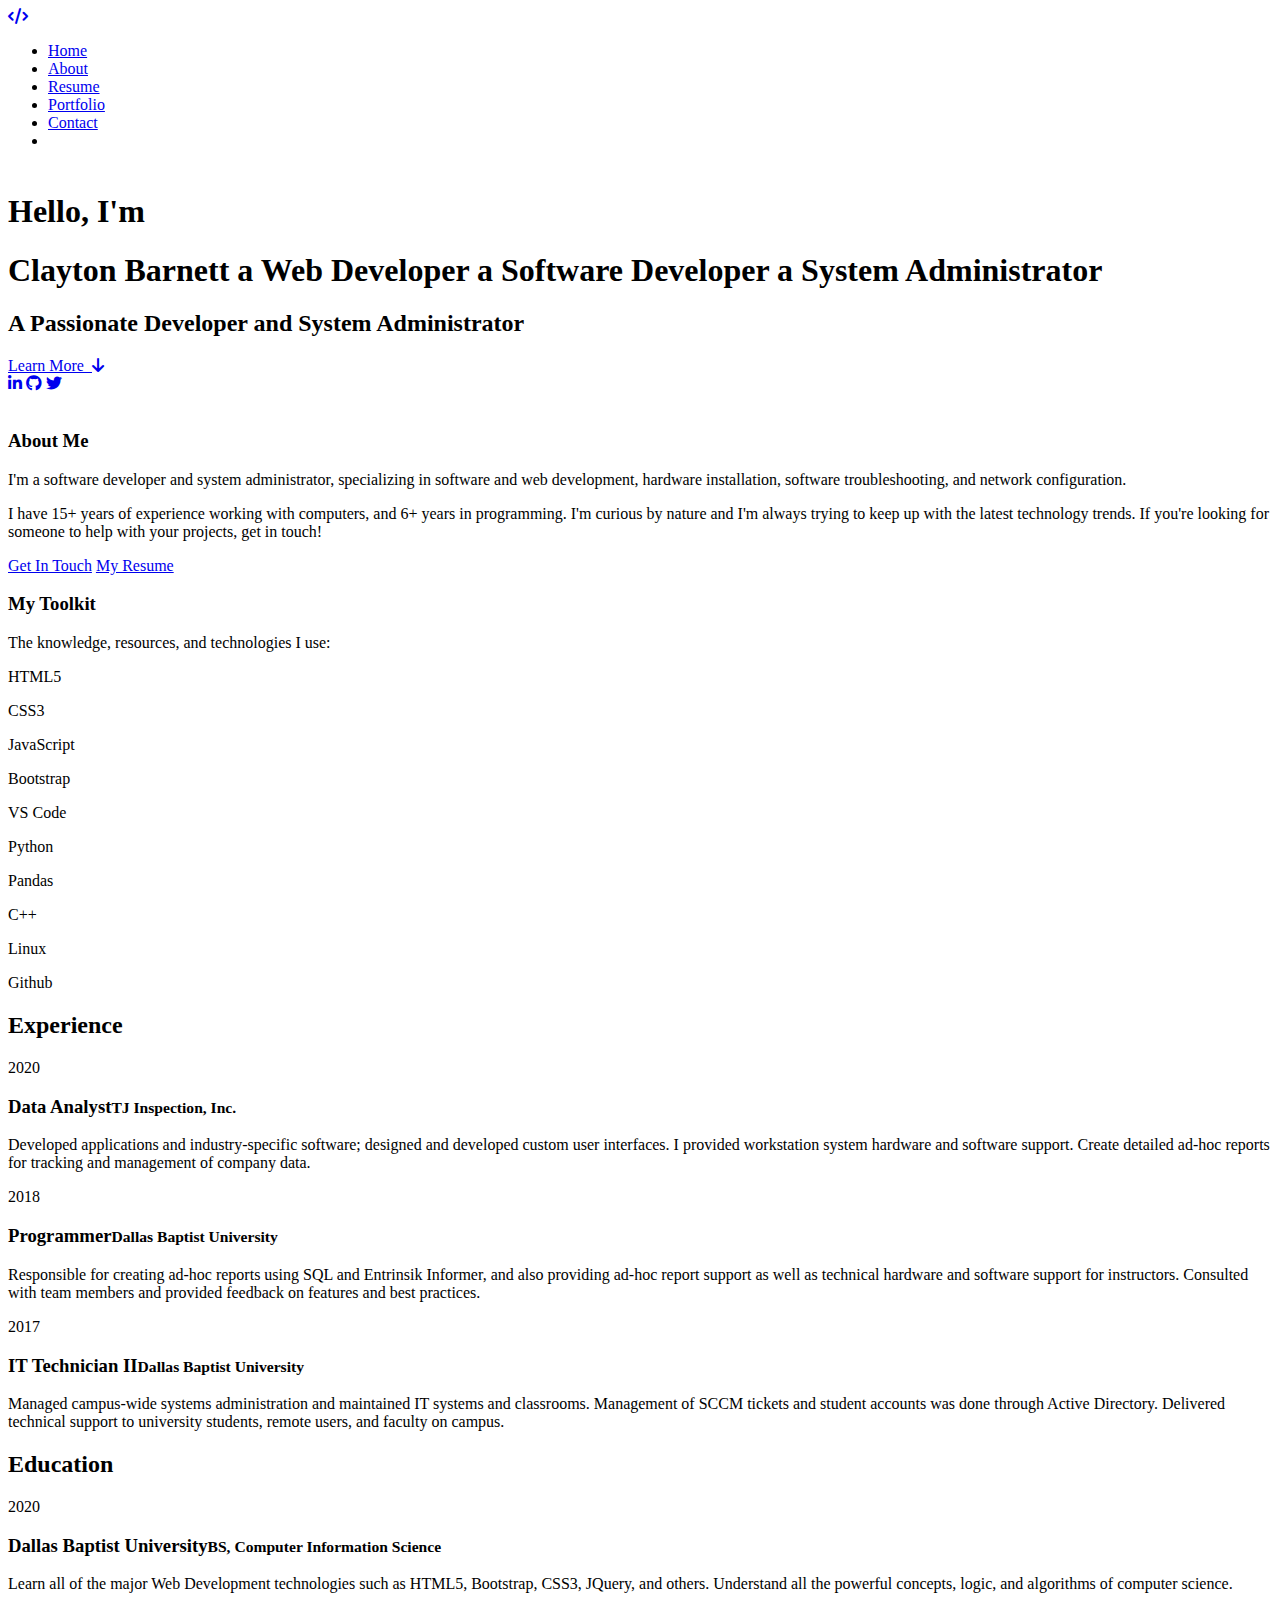
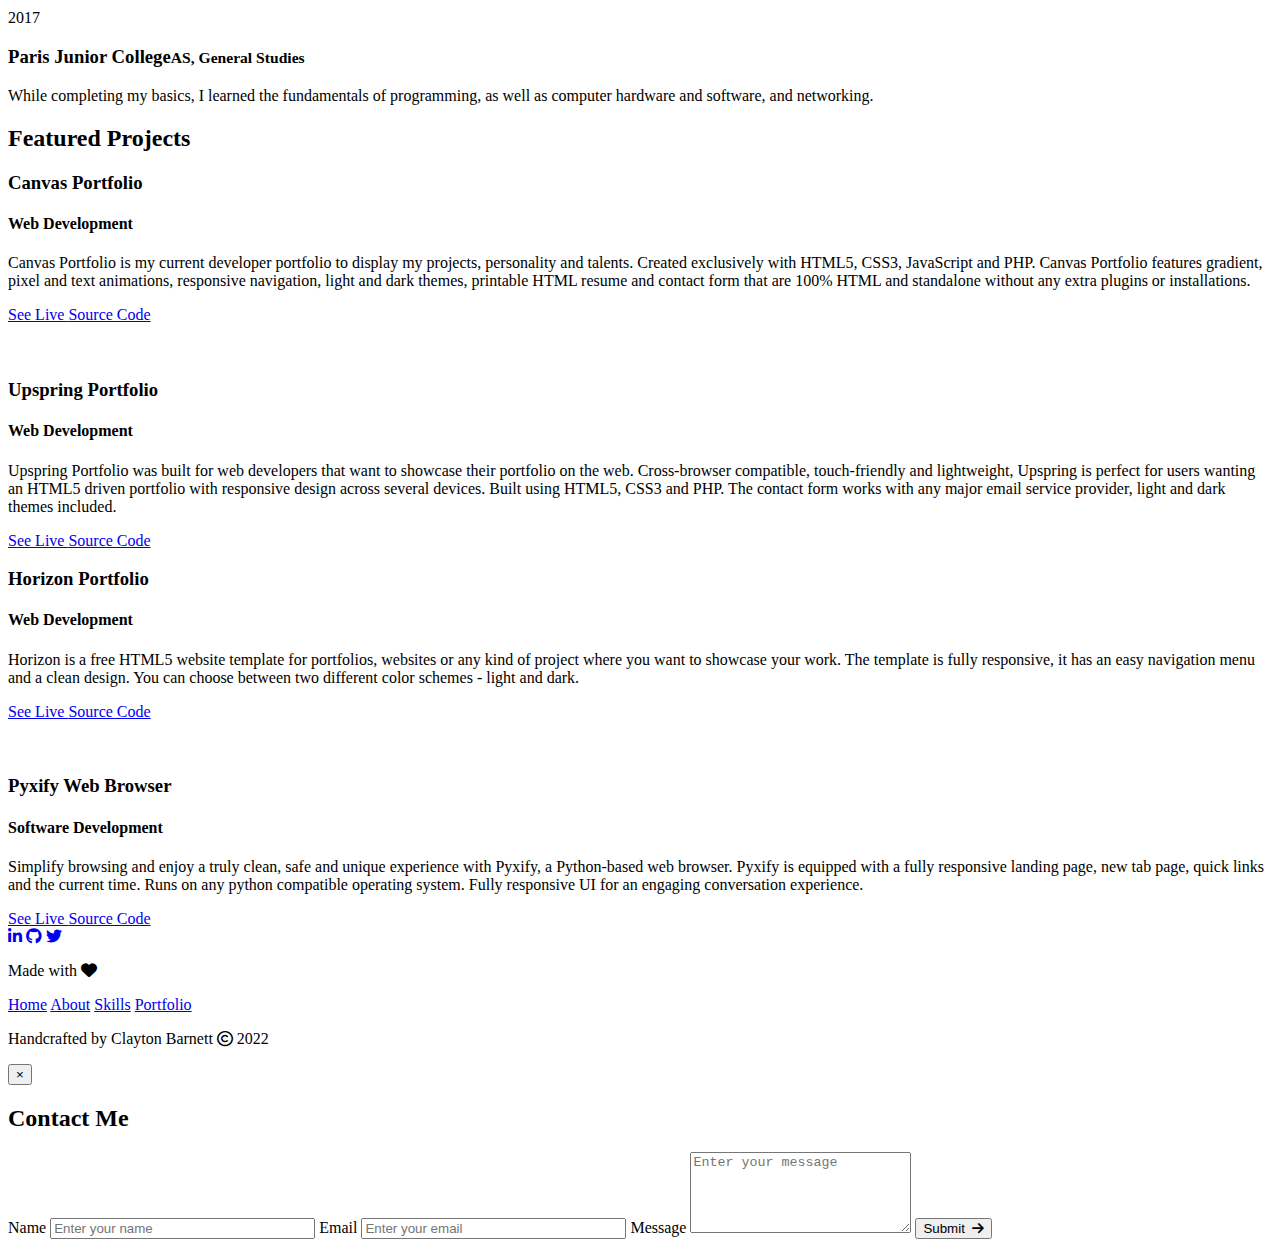
==== commit a99e3e30: "Add files via upload" ====
--- a/index.html
+++ b/index.html
@@ -1,344 +1,245 @@
-<!doctype html>
+<!DOCTYPE html>
+<html lang="en">
 
-<html lang="en">
 <head>
-  <meta charset="utf-8">
-  <meta name="viewport" content="width=device-width, initial-scale=1">
-
-  <title>Clayton Barnett | Developer</title>
-  <meta name="description" content="A Developer Portfolio">
-  <meta name="author" content="Clayton Barnett">
-
-  <meta property="og:title" content="A Developer Portfolio">
-  <meta property="og:type" content="website">
-  <meta property="og:url" content="">
-  <meta property="og:description" content="Developer Portfolio">
-  <meta property="og:image" content="image.png">
-
+	<meta charset="UTF-8">
+	<meta http-equiv="X-UA-Compatible" content="IE=edge">
+	<meta name="viewport" content="width=device-width, initial-scale=1">
+	<title>Clayton Barnett | Developer</title>
+	<meta name="description" content="A Developer Portfolio">
+	<meta name="author" content="Clayton Barnett">
+	<meta property="og:title" content="A Developer Portfolio">
+	<meta property="og:type" content="website">
+	<meta property="og:url" content="claytonbarnett.com">
+	<meta property="og:description" content="Developer Portfolio">
+	<!-- Internal Links -->
 	<!-- Favicons -->
-	<link rel="apple-touch-icon" sizes="180x180" href="img/code-solid.svg">
-	<link rel="icon" type="image/png" sizes="32x32" href="img/code-solid.svg">
-	<link rel="icon" type="image/png" sizes="16x16" href="img/code-solid.svg">
-  
-
-  <link rel="stylesheet" href="css/reset.css">
-  <link rel="stylesheet" href="css/styles.css">
-  <link rel="stylesheet" href="css/stars.css">
-	<!-- ========== External Links ========== -->
+	<link rel="apple-touch-icon" sizes="180x180" href="./img/code-solid.svg">
+	<link rel="icon" type="image/png" sizes="32x32" href="./img/code-solid.svg">
+	<link rel="icon" type="image/png" sizes="16x16" href="./img/code-solid.svg">
+	<link rel="stylesheet" href="./css/style.css">
+	<script src="./js/script.js" async></script>
+	<script src="./js/contact.js" async></script>
+	<link rel="stylesheet" href="./css/reset.css">
+	<link rel="stylesheet" href="./css/stars.css">
+	<!-- External Links -->
 	<!-- Font Awesome Icons -->
 	<link rel="stylesheet" href="https://cdnjs.cloudflare.com/ajax/libs/font-awesome/6.1.2/css/all.min.css">
-  <!-- ===== REMIX ICONS ===== -->
-  <link href="https://cdn.jsdelivr.net/npm/remixicon@2.5.0/fonts/remixicon.css" rel="stylesheet">
-  <!-- Dev Icons -->
-	<link rel="stylesheet" href="https://cdn.jsdelivr.net/gh/devicons/devicon@v2.15.1/devicon.min.css">
-  <script src="https://cdnjs.cloudflare.com/ajax/libs/jquery/3.2.1/jquery.min.js"></script>
-  <script src="https://unpkg.com/isotope-layout@3/dist/isotope.pkgd.min.js"></script>
-</head>
+	<!-- ===== REMIX ICONS ===== -->
+	<link href="https://cdn.jsdelivr.net/npm/remixicon@2.5.0/fonts/remixicon.css" rel="stylesheet">
+	<!-- Dev Icons -->
+	<link rel="stylesheet" href="https://cdn.jsdelivr.net/gh/devicons/devicon@v2.15.1/devicon.min.css"> </head>
 
+<body>
+	<header>
+		<nav class="navbar" id="navbar">
+			<div class="container">
+				<div class="nav-wrapper">
+					<div class="nav-logo" id="nav-logo"> <a href="#"><span class="fa-solid fa-code"></span></a> </div>
+					<div>
+						<ul class="nav-menu" id="nav-menu">
+							<li class="nav-item"><a href="#home" class="nav-link active">Home</a></li>
+							<li class="nav-item"><a href="#about" class="nav-link">About</a></li>
+							<li class="nav-item"><a href="#resume" class="nav-link">Resume</a></li>
+							<!-- <li class="nav-item"><a href="#skills" class="nav-link">Skills</a></li> -->
+							<li class="nav-item"><a href="#portfolio" class="nav-link">Portfolio</a></li>
+							<li class="nav-item"><a class="nav-link nav-link--btn btn--show-modal" href="#">Contact</a></li>
+							<li class="nav-item"><i class="nav-link ri-moon-line change-theme" id="theme-button"></i></li>
+						</ul>
+						<div class="hamburger">
+							<div class="wrapper-menu">
+								<div class="line-menu half start"></div>
+								<div class="line-menu"></div>
+								<div class="line-menu half end"></div>
+							</div>
+						</div>
+					</div>
+				</div>
+			</div>
+		</nav>
+	</header>
+	<!-- ========== Hero Section ========== -->
+	<section class="hero" id="home">
+		<div class="hero_wrapper">
+			<div id="stars"></div>
+			<div id="stars2"></div>
+			<div id="stars3"></div>
+			<div>
+				<h1>Hello, I'm</h1>
+				<h1 class="hero_animated">
+              <span>Clayton Barnett</span>
+              <span>a Web Developer</span>
+              <span>a Software Developer</span>
+              <span>a System Administrator</span>
+            </h1>
+				<h2>A Passionate Developer and System Administrator</h2>
+				<div class="hero_learn_more center"> <a href="#about" class="button-5">Learn More&nbsp;&nbsp;<i class="fa-solid fa-arrow-down"></i></a> </div>
+			</div>
+		</div>
+		<footer class="hero_footer"> <a href="https://www.linkedin.com/in/clayton-barnett2020/" target="_blank" rel="noopener noreferrer" id="linkedin"><i class="fa-brands fa-linkedin-in"></i></a> <a href="https://github.com/cbarnett427" target="_blank" rel="noopener noreferrer" id="github"><i class="fa-brands fa-github"></i></a> <a href="https://twitter.com/cbarnett427" target="_blank" rel="noopener noreferrer" id="twitter"><i class="fa-brands fa-twitter"></i></a> </footer>
+	</section>
+	<!-- ========== About Section ========== -->
+	<section class="about reveal" id="about">
+		<div class="about_row container reveal">
+			<div class="about_column">
+				<div class="about_img"> <img src="https://avatars.githubusercontent.com/u/54959662?v=4" alt=""> </div>
+			</div>
+			<div class="about_column">
+				<h3>About Me</h3>
+				<p class="about_text">I'm a software developer and system administrator, specializing in software and web development, hardware installation, software troubleshooting, and network configuration.</p>
+				<p class="about_text">I have 15+ years of experience working with computers, and 6+ years in programming. I'm curious by nature and I'm always trying to keep up with the latest technology trends. If you're looking for someone to help with your projects, get in touch!</p> <a rel="noreferrer" target="_blank" href="#" class="button-5 nav-link--btn btn--show-modal">Get In Touch</a> <a rel="noreferrer" target="_blank" href="resume.html" class="button-5">My Resume</a> </div>
+		</div>
+		<!-- ========== Toolkit Section ========== -->
+		<h3 class="box_title container reveal">My Toolkit</h3>
+		<p class="box_subtext container reveal">The knowledge, resources, and technologies I use:</p>
+		<div class="box_wrapper container reveal">
+			<div class="box_container">
+				<div class="box"> <i class="devicon devicon-html5-plain" aria-hidden="true"></i>
+					<p>HTML5</p>
+				</div>
+				<div class="box"> <i class="devicon devicon-css3-plain" aria-hidden="true"></i>
+					<p>CSS3</p>
+				</div>
+				<div class="box"> <i class="devicon devicon-javascript-plain" aria-hidden="true"></i>
+					<p>JavaScript</p>
+				</div>
+				<div class="box"> <i class="devicon devicon-bootstrap-plain" aria-hidden="true"></i>
+					<p>Bootstrap</p>
+				</div>
+				<div class="box"> <i class="devicon devicon-vscode-plain" aria-hidden="true"></i>
+					<p>VS Code</p>
+				</div>
+				<div class="box"> <i class="devicon devicon-python-plain" aria-hidden="true"></i>
+					<p>Python</p>
+				</div>
+				<div class="box"> <i class="devicon devicon-pandas-original" aria-hidden="true"></i>
+					<p>Pandas</p>
+				</div>
+				<div class="box"> <i class="devicon devicon-cplusplus-plain-wordmark" aria-hidden="true"></i>
+					<p>C++</p>
+				</div>
+				<div class="box"> <i class="devicon devicon-linux-plain" aria-hidden="true"></i>
+					<p>Linux</p>
+				</div>
+				<div class="box"> <i class="devicon devicon-github-plain" aria-hidden="true"></i>
+					<p>Github</p>
+				</div>
+			</div>
+		</div>
+	</section>
+  <!-- ========== Resume Section ========== -->
+	<section class="resume" id="resume">
+		<div class="container">
+			<div class="row reveal">
+				<div>
+					<h2>Experience</h2>
+					<div class="timeline">
+						<div class="timeline-wrapper">
+							<div class="timeline-yr"> <span>2020</span> </div>
+							<div class="timeline-info">
+								<h3><span>Data Analyst</span><small>TJ Inspection, Inc.</small></h3>
+								<p>Developed applications and industry-specific software; designed and developed custom user interfaces. I provided workstation system hardware and software support. Create detailed ad-hoc reports for tracking and management of company data.</p>
+							</div>
+						</div>
+						<div class="timeline-wrapper">
+							<div class="timeline-yr"> <span>2018</span> </div>
+							<div class="timeline-info">
+								<h3><span>Programmer</span><small>Dallas Baptist University</small></h3>
+								<p>Responsible for creating ad-hoc reports using SQL and Entrinsik Informer, and also providing ad-hoc report support as well as technical hardware and software support for instructors. Consulted with team members and provided feedback on features and best practices.</p>
+							</div>
+						</div>
+						<div class="timeline-wrapper">
+							<div class="timeline-yr"> <span>2017</span> </div>
+							<div class="timeline-info">
+								<h3><span>IT Technician II</span><small>Dallas Baptist University</small></h3>
+								<p>Managed campus-wide systems administration and maintained IT systems and classrooms. Management of SCCM tickets and student accounts was done through Active Directory. Delivered technical support to university students, remote users, and faculty on campus.</p>
+							</div>
+						</div>
+					</div>
+				</div>
+				<div>
+					<h2>Education</h2>
+					<div class="timeline">
+						<div class="timeline-wrapper">
+							<div class="timeline-yr"> <span>2020</span> </div>
+							<div class="timeline-info">
+								<h3><span>Dallas Baptist University</span><small>BS, Computer Information Science</small></h3>
+								<p>Learn all of the major Web Development technologies such as HTML5, Bootstrap, CSS3, JQuery, and others. Understand all the powerful concepts, logic, and algorithms of computer science.</p>
+							</div>
+						</div>
+						<div class="timeline-wrapper">
+							<div class="timeline-yr"> <span>2017</span> </div>
+							<div class="timeline-info">
+								<h3><span>Paris Junior College</span><small>AS, General Studies</small></h3>
+								<p>While completing my basics, I learned the fundamentals of programming, as well as computer hardware and software, and networking.</p>
+							</div>
+						</div>
+					</div>
+				</div>
+			</div>
+		</div>
+	</section>
+	<!-- ========== Portfolio Section ========== -->
+	<section class="portfolio" id="portfolio">
+		<h2 class="reveal">Featured Projects</h2>
+		<div class="container">
+			<div class="portfolio_row reveal">
+				<div class="portfolio_left">
+					<h3>Canvas Portfolio</h3>
+					<h4>Web Development</h4>
+					<p>Canvas Portfolio is my current developer portfolio to display my projects, personality and talents. Created exclusively with HTML5, CSS3, JavaScript and PHP. Canvas Portfolio features gradient, pixel and text animations, responsive navigation, light and dark themes, printable HTML resume and contact form that are 100% HTML and standalone without any extra plugins or installations. </p> <a rel="noreferrer" target="_blank" class="button-5" href="https://cbarnett427.github.io/Canvas-Portfolio/"> See Live </a> <a rel="noreferrer" target="_blank" class="button-6 no_demo" href="https://github.com/cbarnett427/Canvas-Portfolio"> Source Code </a> </div>
+				<div class="portfolio_right"> <img src="img/CanvasExample.png" alt="" /> </div>
+			</div>
+			<div class="portfolio_row reveal">
+				<div class="portfolio_left"> <img src="img/UpspringExample.png" alt="" /> </div>
+				<div class="portfolio_right">
+					<h3>Upspring Portfolio</h3>
+					<h4>Web Development</h4>
+					<p>Upspring Portfolio was built for web developers that want to showcase their portfolio on the web. Cross-browser compatible, touch-friendly and lightweight, Upspring is perfect for users wanting an HTML5 driven portfolio with responsive design across several devices. Built using HTML5, CSS3 and PHP. The contact form works with any major email service provider, light and dark themes included. </p> <a rel="noreferrer" target="_blank" class="button-5" href="https://cbarnett427.github.io/Upspring-Portfolio/"> See Live </a> <a rel="noreferrer" target="_blank" class="button-6" href="https://github.com/cbarnett427/Upspring-Portfolio"> Source Code </a> </div>
+			</div>
+			<div class="portfolio_row reveal">
+				<div class="portfolio_left">
+					<h3>Horizon Portfolio</h3>
+					<h4>Web Development</h4>
+					<p>Horizon is a free HTML5 website template for portfolios, websites or any kind of project where you want to showcase your work. The template is fully responsive, it has an easy navigation menu and a clean design. You can choose between two different color schemes - light and dark. </p> <a class="button-5" href="https://cbarnett427.github.io/Horizon-Portfolio/"> See Live </a> <a rel="noreferrer" target="_blank" class="button-6 no_demo" href="https://github.com/cbarnett427/Horizon-Portfolio"> Source Code </a> </div>
+				<div class="portfolio_right"> <img src="img/HorizonExample.png" alt="" /> </div>
+			</div>
+			<div class="portfolio_row reveal">
+				<div class="portfolio_left"> <img src="img/PyxifyExample.png" alt="" /> </div>
+				<div class="portfolio_right">
+					<h3>Pyxify Web Browser</h3>
+					<h4>Software Development</h4>
+					<p>Simplify browsing and enjoy a truly clean, safe and unique experience with Pyxify, a Python-based web browser. Pyxify is equipped with a fully responsive landing page, new tab page, quick links and the current time. Runs on any python compatible operating system. Fully responsive UI for an engaging conversation experience. </p> <a class="button-5" href="#!"> See Live </a> <a rel="noreferrer" target="_blank" class="button-6" href="https://github.com/cbarnett427/Pyxify-Web-Browser"> Source Code </a> </div>
+			</div>
+	</section>
+	<!-- ========== Footer Section ========== -->
+	<footer class="footer-distributed">
+		<div class="footer-right"> <a href="https://www.linkedin.com/in/clayton-barnett2020/" target="_blank" rel="noopener noreferrer"><i class="fa-brands fa-linkedin-in"></i></a> <a href="https://github.com/cbarnett427" target="_blank" rel="noopener noreferrer"><i class="fa-brands fa-github"></i></a> <a href="https://twitter.com/cbarnett427" target="_blank" rel="noopener noreferrer"><i class="fa-brands fa-twitter"></i></a>
+			<p id="WithLove">Made with <i class="fa-solid fa-heart"></i></p>
+		</div>
+		<div class="footer-left">
+			<p class="footer-links"> <a class="link-1" href="#home">Home</a> <a href="#about">About</a> <a href="#skills">Skills</a> <a href="#portfolio">Portfolio</a> </p>
+			<p>Handcrafted by Clayton Barnett <i class="fa-regular fa-copyright"></i> 2022</p>
+		</div>
+	</footer>
+	<!-- ========== Contact Modal Section ========== -->
+	<div class="overlay hidden"></div>
+	<div class="modal hidden">
+		<button class="btn--close-modal">&times;</button>
+		<h2 class="modal__header">
+      <span>Contact Me</span>
+      </h2>
+		<form class="modal__form" action="email.php" method="post" name="contactform">
+			<label for="full">Name</label>
+			<input maxlength="50" name="full_name" id="full" size="30" type="text" required placeholder="Enter your name" />
+			<label for="emailadr">Email</label>
+			<input maxlength="80" name="email" id="emailadr" size="30" type="email" required placeholder="Enter your email" />
+			<label id="msg" for="msg">Message</label>
+			<textarea cols="25" maxlength="1000" id="msg" name="comments" rows="5" required placeholder="Enter your message"></textarea>
+			<button class="button-5">Submit&nbsp;&nbsp;<i class="fa-solid fa-arrow-right"></i></button>
+		</form>
+	</div>
+	<div class="overlay hidden"></div>
+</body>
 
-<body id="home">
-  <header class="navbar" id="navbar">
-    <div class="container">
-      <nav>
-  
-        <div class="nav-wrapper">
-          <div class="nav-logo" id="nav-logo">
-            <a href="#"><span class="fa-solid fa-code"></span></a>
-          </div>
-          <div>
-            <ul class="nav-menu" id="nav-menu">
-               <li class="nav-item"><a href="#home" class="nav-link">Home</a></li>
-               <li class="nav-item"><a href="#about" class="nav-link">About</a></li>
-               <li class="nav-item"><a href="#skills" class="nav-link">Skills</a></li>
-               <li class="nav-item"><a href="#portfolio" class="nav-link">Portfolio</a></li>
-               <li class="nav-item"><i class="nav-link ri-moon-line change-theme" id="theme-button"></i></li>
-            </ul>
-          </div>
-          <div class="hamburger">
-            <span class="bar"></span>
-            <span class="bar"></span>
-            <span class="bar"></span>
-         </div>
-        </div>
-      </nav>
-    </div>
-  </header>
-
-  
-  <section class="hero">
-    <div class="hero_wrapper">
-      <div id="stars"></div>
-      <div id="stars2"></div>
-      <div id="stars3"></div>
-      <div>
-        <h1>Hello, I'm</h1>
-        <h1 class="hero_animated">
-          <span>Clayton Barnett</span>
-          <span>a Web Developer</span>
-          <span>a Software Developer</span>
-          <span>a Systems Administrator</span>
-        </h1>
-        <h3>Passionate Systems Administrator and Developer</h3>
-        <div class="hero_learn_more center">
-          <a href="#about" class="button-5">Learn More&nbsp;&nbsp;<i class="fa-solid fa-arrow-down"></i></a>
-        </div>
-      </div>
-    </div>
-    <footer class="hero_footer">
-      <a href="https://www.linkedin.com/in/clayton-barnett2020/" target="_blank" rel="noopener noreferrer" id="linkedin"><i class="fa-brands fa-linkedin-in"></i></a>
-      <a href="https://github.com/cbarnett427" target="_blank" rel="noopener noreferrer" id="github"><i class="fa-brands fa-github"></i></a>
-      <a href="https://twitter.com/cbarnett427" target="_blank" rel="noopener noreferrer" id="twitter"><i class="fa-brands fa-twitter"></i></a>
-    </footer>
-  </section>
-
-
-  <!-- ========== About Section ========== -->
-  <section class="about" id="about">
-    <div class="about_row container">
-        <div class="about_column">
-            <div class="about_img">
-                <img src="https://avatars.githubusercontent.com/u/54959662?v=4" alt="">
-            </div>
-        </div>
-        <div class="about_column">
-            <h3>About Me</h3>
-            <p class="about_text">I'm a software developer and systems administrator, specializing in software and web development, hardware installation, software troubleshooting, and network configuration.<p>
-
-            <p class="about_text">I've been working with computers for over 15 years, and programming for 6 years. If you're looking for someone to help with your systems, get in touch!</p>
-            <a rel="noreferrer" target="_blank" href="resume.html" class="button-5">Resume&nbsp;&nbsp;<i class="fa-solid fa-file-lines"></i></a>
-        </div>
-    </div>
-  </section>
-
-
-  <!-- ========== Skills & Tools Section ========== -->
-	<section class="toolkit" id="toolkit">
-		<div class="toolkit_wrapper container">
-			<h3>My Toolkit</h3>
-			<p>The knowledge, resources, and technologies I use:</p>
-			<div class="container-icons">
-				<div class="box-icon">
-					<i class="devicon devicon-html5-plain" aria-hidden="true"></i>
-					<p>HTML5</p>
-				</div>
-				<div class="box-icon">
-					<i class="devicon devicon-css3-plain" aria-hidden="true"></i>
-					<p>CSS3</p>
-				</div>
-				<div class="box-icon"> 
-					<i class="devicon devicon-javascript-plain" aria-hidden="true"></i>
-					<p>JavaScript</p>
-				</div>
-				<div class="box-icon"> 
-					<i class="devicon devicon-bootstrap-plain" aria-hidden="true"></i>
-					<p>Bootstrap</p>
-				</div>
-				<div class="box-icon"> 
-					<i class="devicon devicon-vscode-plain" aria-hidden="true"></i>
-					<p>VS Code</p>
-				</div>
-				<div class="box-icon"> 
-					<i class="devicon devicon-python-plain" aria-hidden="true"></i>
-					<p>Python</p>
-				</div>
-				<div class="box-icon"> 
-					<i class="devicon devicon-pandas-original" aria-hidden="true"></i>
-					<p>Pandas</p>
-				</div>
-				<div class="box-icon"> 
-					<i class="devicon devicon-cplusplus-plain-wordmark" aria-hidden="true"></i>
-					<p>C++</p>
-				</div>
-				<div class="box-icon"> 
-					<i class="devicon devicon-linux-plain" aria-hidden="true"></i>
-					<p>Linux</p>
-				</div>
-				<div class="box-icon"> 
-					<i class="devicon devicon-github-plain" aria-hidden="true"></i>
-					<p>Github</p>
-				</div>
-			</div>
-		</div>
-	</section>
-
-  <div id="stars"></div>
-  <div id="stars2"></div>
-  <div id="stars3"></div>
-  <!-- ========== Tabs Section ========== -->
-  <section class="skills container" id="skills">
-		<div id="tsum-tabs">
-      
-      <main>
-      <input id="tab1" type="radio" name="tabs" checked>
-      <label for="tab1">Technical Skills</label>
-        
-      <input id="tab2" type="radio" name="tabs">
-      <label for="tab2">Soft Skills</label>
-
-      <section id="content1">
-        <div class="row">
-          <div class="column">
-            <div class="skills">
-              <div class="skill-name">HTML5</div>
-              <div class="skill-bar">
-                <div class="skill-per fill_bar animated" per="100%" style="max-width:100%"></div>
-              </div>
-              <div class="skill-name">CSS3</div>
-              <div class="skill-bar">
-                <div class="skill-per fill_bar animated" per="95%" style="max-width:95%"></div>
-              </div>
-              <div class="skill-name">Bootstrap</div>
-              <div class="skill-bar">
-                <div class="skill-per fill_bar animated" per="100%" style="max-width:100%"></div>
-              </div>
-              <div class="skill-name">JavaScript</div>
-              <div class="skill-bar">
-                <div class="skill-per fill_bar animated" per="90%" style="max-width:90%"></div>
-              </div>
-            </div>
-          </div>
-          <div class="column">
-            <div class="skills">
-              <div class="skill-name">Github</div>
-              <div class="skill-bar">
-                <div class="skill-per fill_bar animated" per="100%" style="max-width:100%"></div>
-              </div>
-              <div class="skill-name">Operating Systems</div>
-              <div class="skill-bar">
-                <div class="skill-per fill_bar animated" per="100%" style="max-width:100%"></div>
-              </div>
-              <div class="skill-name">Python</div>
-              <div class="skill-bar">
-                <div class="skill-per fill_bar animated" per="95%" style="max-width:95%"></div>
-              </div>
-              <div class="skill-name">Pandas</div>
-              <div class="skill-bar">
-                <div class="skill-per fill_bar animated" per="90%" style="max-width:90%"></div>
-              </div>
-            </div>
-          </div>
-        </div>
-      </section>
-      <section id="content2">
-        <div class="row">
-          <div class="column">
-            <div class="skills">
-              <div class="skill-name">Goal Oriented</div>
-              <div class="skill-bar">
-                <div class="skill-per fill_bar animated" per="100%" style="max-width:100%"></div>
-              </div>
-              <div class="skill-name">Collaboration</div>
-              <div class="skill-bar">
-                <div class="skill-per fill_bar animated" per="100%" style="max-width:100%"></div>
-              </div>
-              <div class="skill-name">Adaptability</div>
-              <div class="skill-bar">
-                <div class="skill-per fill_bar animated" per="90%" style="max-width:90%"></div>
-              </div>
-              <div class="skill-name">Positivity</div>
-              <div class="skill-bar">
-                <div class="skill-per fill_bar animated" per="85%" style="max-width:85%"></div>
-              </div>
-            </div>
-          </div>
-          <div class="column">
-            <div class="skills">
-              <div class="skill-name">Problem Solving</div>
-              <div class="skill-bar">
-                <div class="skill-per fill_bar animated" per="100%" style="max-width:100%"></div>
-              </div>
-              <div class="skill-name">Empathy</div>
-              <div class="skill-bar">
-                <div class="skill-per fill_bar animated" per="95%" style="max-width:95%"></div>
-              </div>
-              <div class="skill-name">Organization</div>
-              <div class="skill-bar">
-                <div class="skill-per fill_bar animated" per="85%" style="max-width:85%"></div>
-              </div>
-              <div class="skill-name">Creativity</div>
-              <div class="skill-bar">
-                <div class="skill-per fill_bar animated" per="90%" style="max-width:90%"></div>
-              </div>
-            </div>
-          </div>
-        </div>
-      </section>
-		</div>
-  </main>
-	</section>
-	
-
-  <section class="portfolio section" id="portfolio">
-    <div class="container">
-      <div class="portfolio_row">
-        <div class="portfolio_left">
-          <h3>Canvas Portfolio</h3>
-          <h4>Web Development</h4>
-          <p>Lorem ipsum dolor sit amet, consectetur adipisicing elit. Minima corporis voluptates repellat ullam labore qui voluptatum error nesciunt ratione dolorem fugiat veritatis ipsum nobis eius dicta est obcaecati ab animi illum molestias accusamus cum laboriosam magni recusandae earum unde fuga deserunt laudantium facere ducimus rerum tempora pariatur consectetur iste nulla a aut ea sit nam autem doloremque iusto exercitationem voluptatem facilis eos quasi. </p>
-          <a rel="noreferrer" target="_blank" class="button-5" href="https://cbarnett427.github.io/Canvas-Portfolio/"> See Live </a>
-          <a rel="noreferrer" target="_blank" class="button-6 no_demo" href="https://github.com/cbarnett427/Canvas-Portfolio"> Source Code </a>
-        </div>
-        <div class="portfolio_right">
-            <img src="img/CanvasExample.png" alt="" />
-        </div>
-      </div>
-      <div class="portfolio_row">
-        <div class="portfolio_left">
-          <img src="img/UpspringExample.png" alt="" />
-        </div>
-        <div class="portfolio_right">
-          <h3>Upspring Portfolio</h3>
-          <h4>Web Development</h4>
-          <p>Lorem ipsum dolor sit amet, consectetur adipisicing elit. Minima corporis voluptates repellat ullam labore qui voluptatum error nesciunt ratione dolorem fugiat veritatis ipsum nobis eius dicta est obcaecati ab animi illum molestias accusamus cum laboriosam magni recusandae earum unde fuga deserunt laudantium facere ducimus rerum tempora pariatur consectetur iste nulla a aut ea sit nam autem doloremque iusto exercitationem voluptatem facilis eos quasi. </p>
-          <a rel="noreferrer" target="_blank" class="button-5" href="https://cbarnett427.github.io/Upspring-Portfolio/"> See Live </a>
-          <a rel="noreferrer" target="_blank" class="button-6" href="https://github.com/cbarnett427/Upspring-Portfolio"> Source Code </a>
-        </div>
-      </div>
-      <div class="portfolio_row">
-        <div class="portfolio_left">
-          <h3>Horizon Portfolio</h3>
-          <h4>Web Development</h4>
-          <p>Lorem ipsum dolor sit amet, consectetur adipisicing elit. Minima corporis voluptates repellat ullam labore qui voluptatum error nesciunt ratione dolorem fugiat veritatis ipsum nobis eius dicta est obcaecati ab animi illum molestias accusamus cum laboriosam magni recusandae earum unde fuga deserunt laudantium facere ducimus rerum tempora pariatur consectetur iste nulla a aut ea sit nam autem doloremque iusto exercitationem voluptatem facilis eos quasi. </p>
-          <a class="button-5" href="#!"> See Live </a>
-          <a rel="noreferrer" target="_blank" class="button-6 no_demo" href="https://github.com/cbarnett427/Horizon-Portfolio"> Source Code </a>
-        </div>
-        <div class="portfolio_right">
-            <img src="img/HorizonExample.png" alt="" />
-        </div>
-    </div>
-    <div class="portfolio_row">
-      <div class="portfolio_left">
-        <img src="img/PyxifyExample.png" alt="" />
-      </div>
-      <div class="portfolio_right">
-        <h3>Pyxify Web Browser</h3>
-        <h4>Software Development</h4>
-        <p>Lorem ipsum dolor sit amet, consectetur adipisicing elit. Minima corporis voluptates repellat ullam labore qui voluptatum error nesciunt ratione dolorem fugiat veritatis ipsum nobis eius dicta est obcaecati ab animi illum molestias accusamus cum laboriosam magni recusandae earum unde fuga deserunt laudantium facere ducimus rerum tempora pariatur consectetur iste nulla a aut ea sit nam autem doloremque iusto exercitationem voluptatem facilis eos quasi. </p>
-        <a class="button-5" href="#!"> See Live </a>
-        <a rel="noreferrer" target="_blank" class="button-6" href="https://github.com/cbarnett427/Pyxify-Web-Browser"> Source Code </a>
-      </div>
-    </div>
-  </section>
-
-
-  <!-- Footer Section -->
-  <footer class="footer-distributed">
-		<div class="footer-right">
-			<a href="https://www.linkedin.com/in/clayton-barnett2020/" target="_blank" rel="noopener noreferrer"><i class="fa-brands fa-linkedin-in"></i></a>
-			<a href="https://github.com/cbarnett427" target="_blank" rel="noopener noreferrer"><i class="fa-brands fa-github"></i></a>
-			<a href="https://twitter.com/cbarnett427" target="_blank" rel="noopener noreferrer"><i class="fa-brands fa-twitter"></i></a>
-			<p id="WithLove">Made with <i class="fa-solid fa-heart"></i></p>
-		</div>
-		<div class="footer-left">
-			<p class="footer-links">
-				<a class="link-1" href="#home">Home</a>
-				<a href="#about">About</a> <a href="#skills">Skills</a>
-				<a href="#portfolio">Portfolio</a>
-			</p>
-			<p>Handcrafted by Clayton Barnett <i class="fa-regular fa-copyright"></i> 2022</p>
-		</div>
-	</footer>
-  
-  <script src="js/main.js"></script>
-</body>
-</html>
+</html>